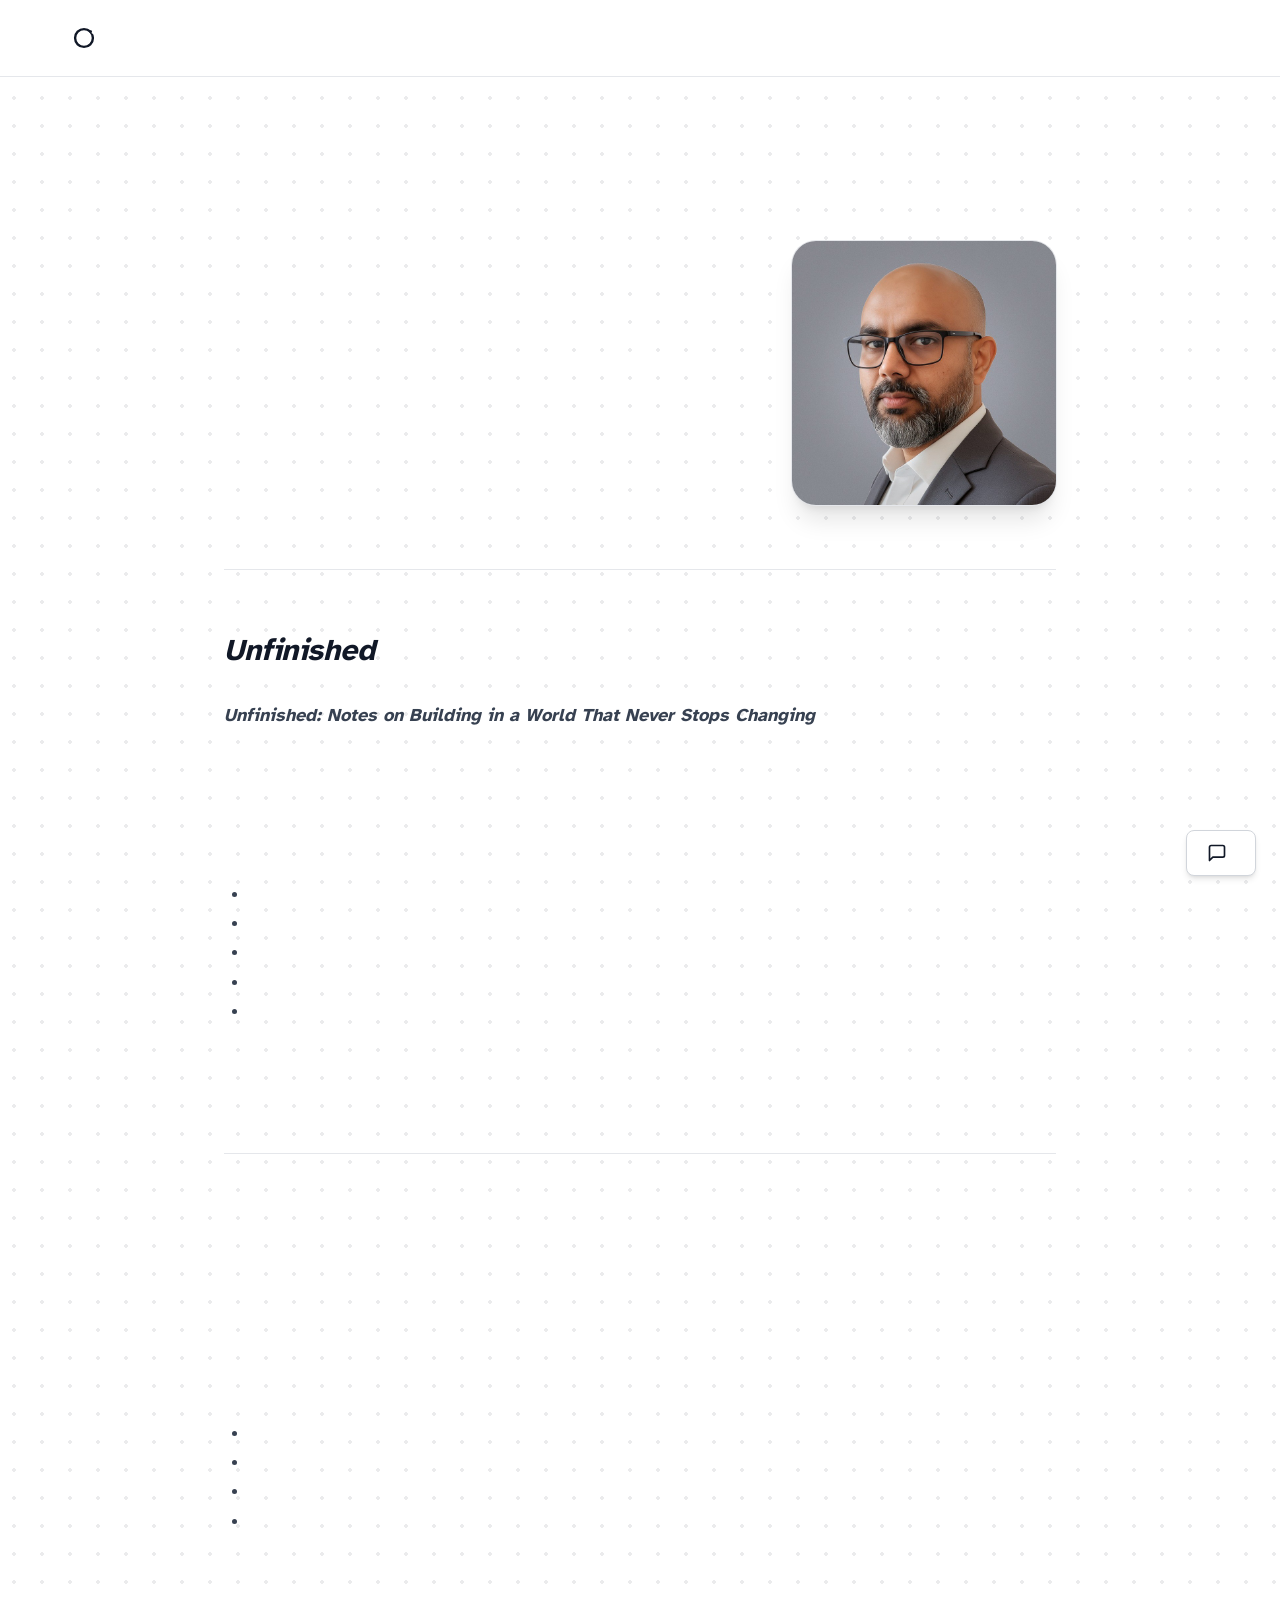
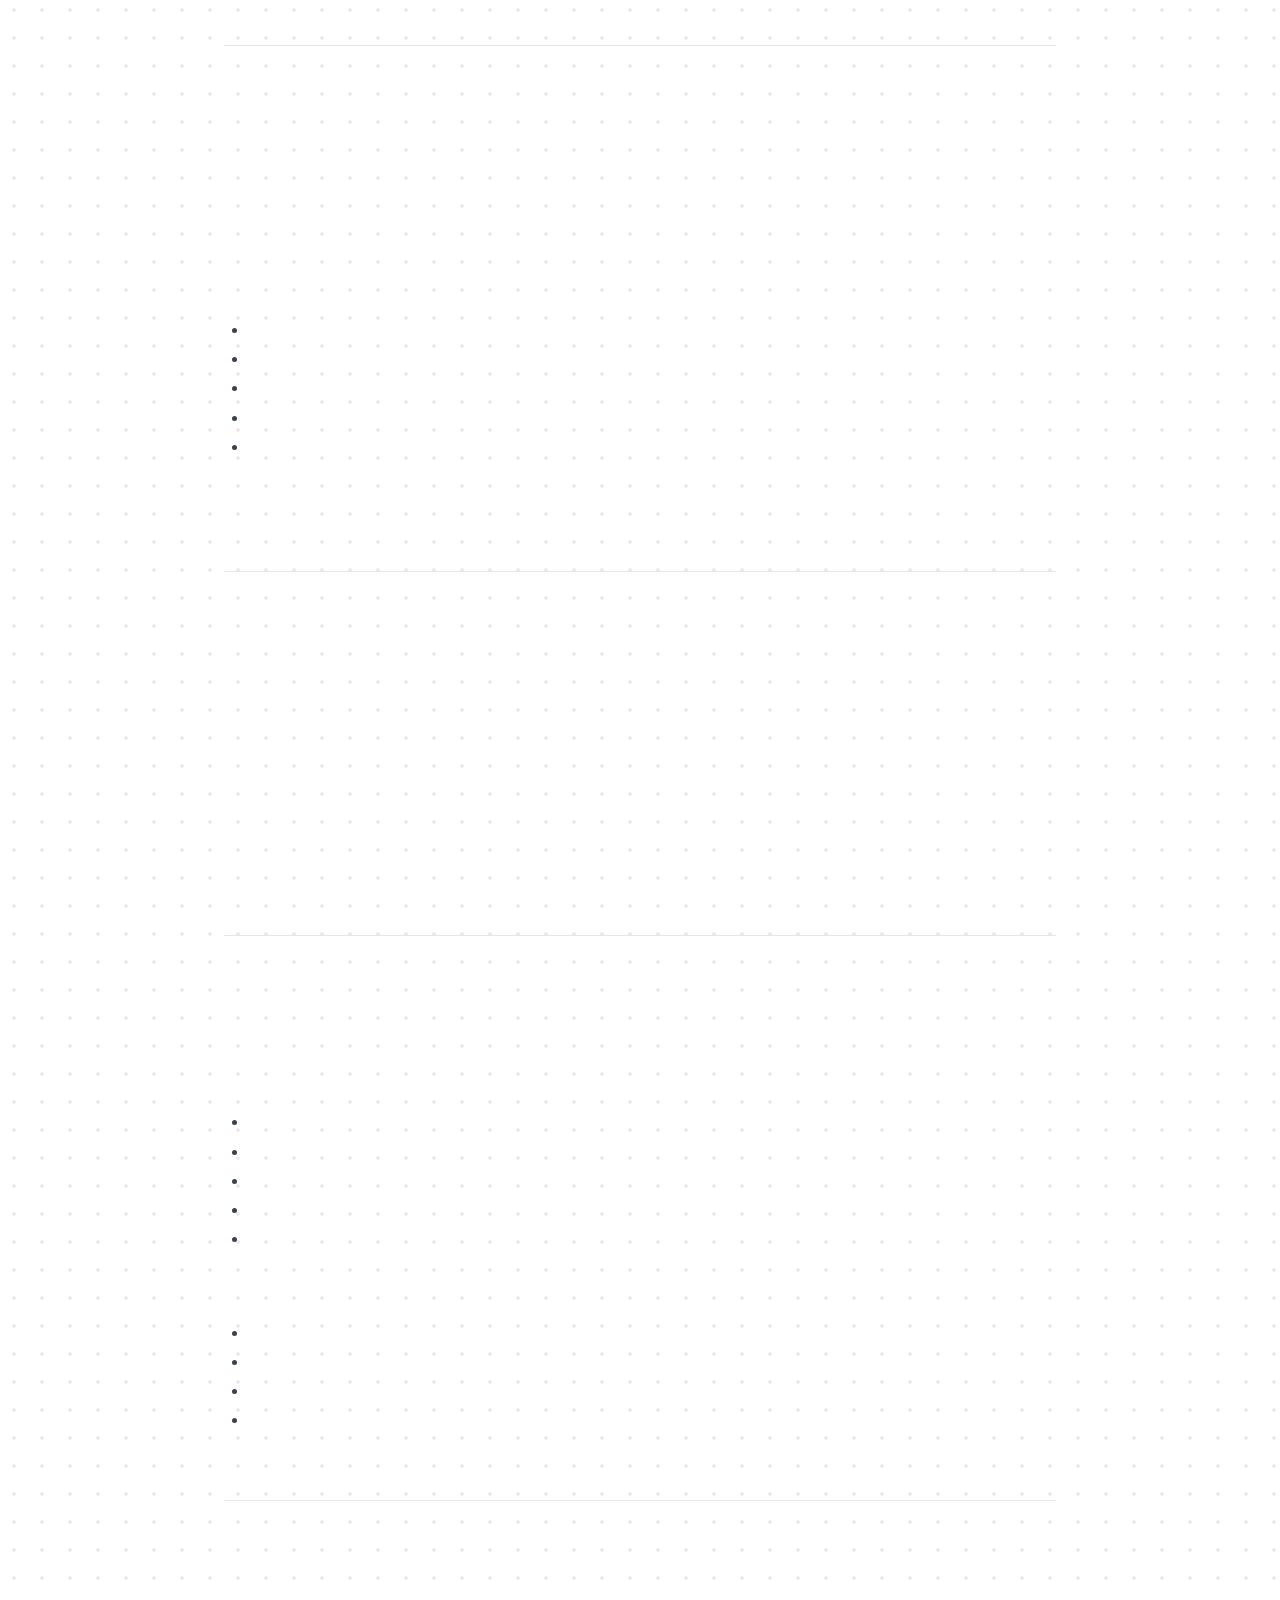
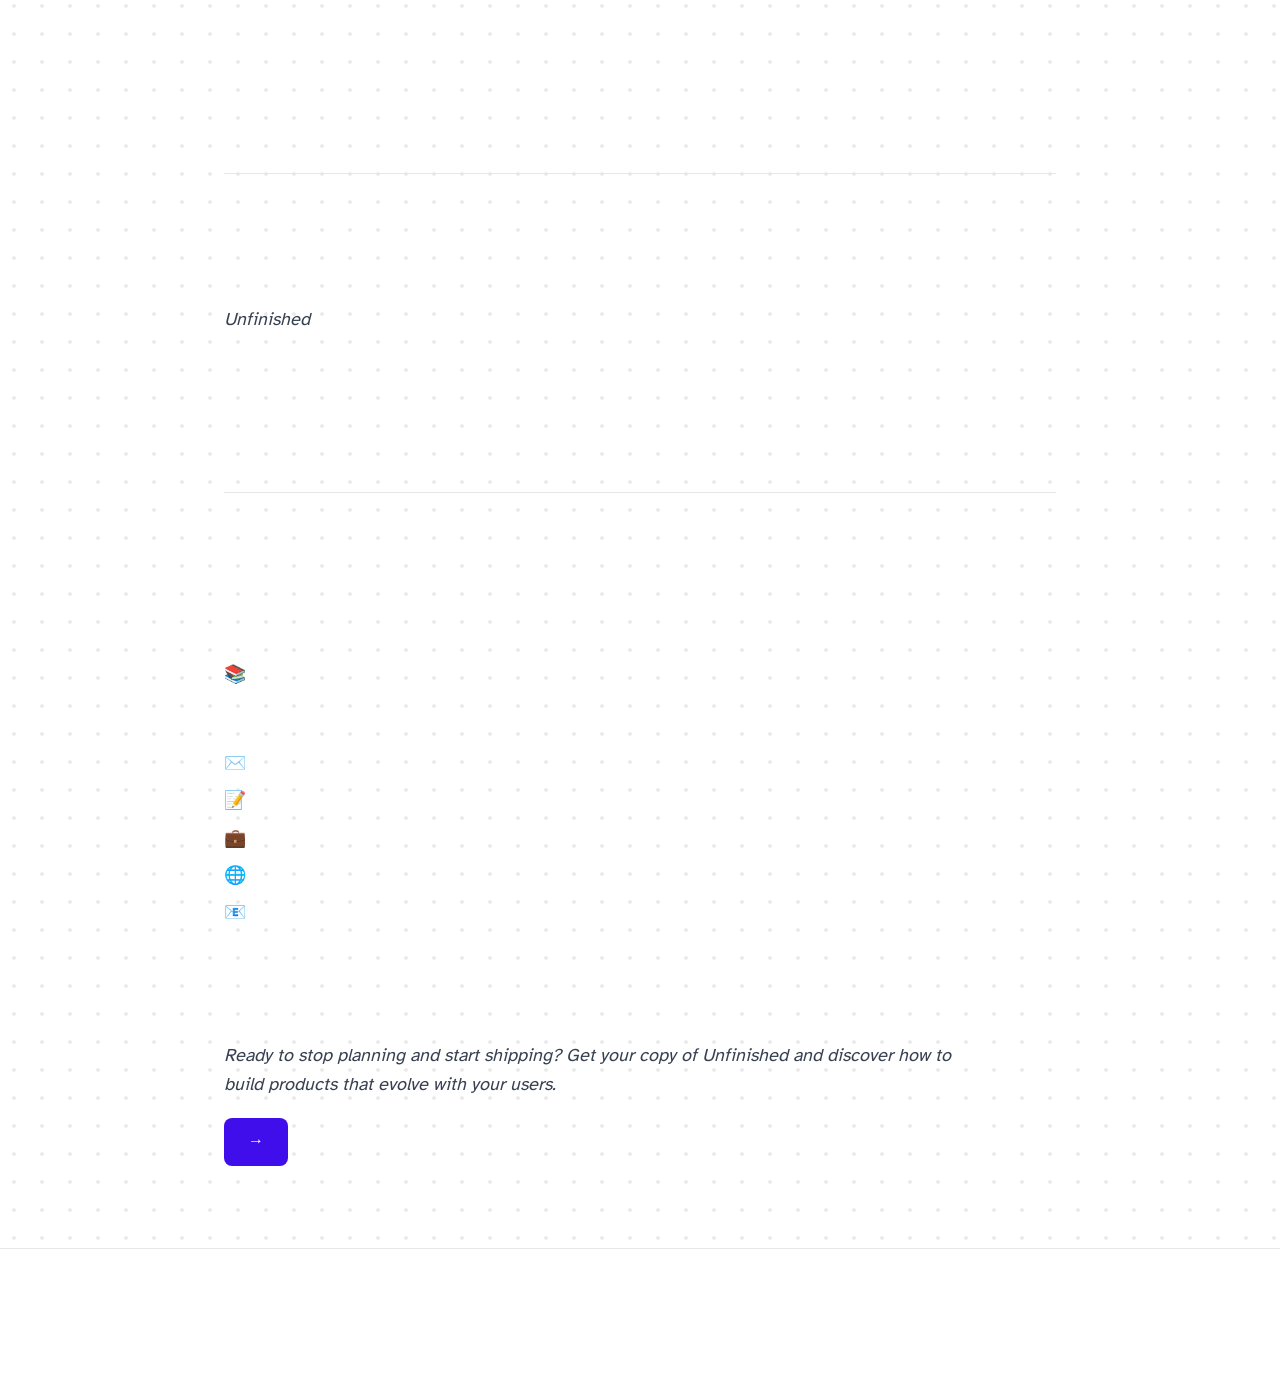
==== about/index.html @ 0d1c3703 "Upload static website" ====
<!DOCTYPE html><html lang="en"> <head><!-- Global Metadata --><meta charset="utf-8"><meta name="viewport" content="width=device-width,initial-scale=1"><link rel="icon" type="image/svg+xml" href="../favicon.svg"><link rel="icon" type="image/png" sizes="32x32" href="../favicon-32.png"><link rel="icon" type="image/png" sizes="192x192" href="../favicon-192.png"><link rel="apple-touch-icon" sizes="180x180" href="../apple-touch-icon.png"><link rel="sitemap" href="../sitemap-index.xml"><link rel="alternate" type="application/rss+xml" title="Stay Unfinished" href="../rss.xml"><!-- Font preloads --><link rel="preload" href="../fonts/atkinson-regular.woff" as="font" type="font/woff" crossorigin><link rel="preload" href="../fonts/atkinson-bold.woff" as="font" type="font/woff" crossorigin><!-- Canonical URL --><link rel="canonical" href="https://www.stayunfinished.com/about/"><meta name="robots" content="index,follow"><!-- Primary Meta Tags --><title>About Stay Unfinished — The Loop Behind Continuous Improvement</title><meta name="title" content="About Stay Unfinished — The Loop Behind Continuous Improvement"><meta name="description" content="Plan, Try, Learn, Adjust, Repeat. Haider Ali's universal framework for progress across careers, teams, and personal goals."><!-- Additional SEO --><meta name="author" content="Haider Ali"><meta name="keywords" content="incremental change, continuous improvement, feedback loops, product strategy, team development, leadership frameworks, stay unfinished"><meta name="theme-color" content="#3B82F6"><meta property="og:site_name" content="Stay Unfinished"><meta property="og:locale" content="en_US"><!-- Open Graph / Facebook --><meta property="og:type" content="website"><meta property="og:url" content="https://www.stayunfinished.com/about/"><meta property="og:title" content="About Stay Unfinished — The Loop Behind Continuous Improvement"><meta property="og:description" content="Plan, Try, Learn, Adjust, Repeat. Haider Ali's universal framework for progress across careers, teams, and personal goals."><meta property="og:image" content="../assets/Haider-Ali-Portrait.Cbs8YNfP.jpeg"><!-- Twitter --><meta property="twitter:card" content="summary_large_image"><meta property="twitter:url" content="https://www.stayunfinished.com/about/"><meta property="twitter:title" content="About Stay Unfinished — The Loop Behind Continuous Improvement"><meta property="twitter:description" content="Plan, Try, Learn, Adjust, Repeat. Haider Ali's universal framework for progress across careers, teams, and personal goals."><meta property="twitter:image" content="../assets/Haider-Ali-Portrait.Cbs8YNfP.jpeg"><meta property="twitter:creator" content="@haiderali"><meta property="twitter:site" content="@stayunfinished"><!-- Structured Data --><script type="application/ld+json">{JSON.stringify(schemaData)}</script><!-- Google tag (gtag.js) --><script async src="https://www.googletagmanager.com/gtag/js?id=G-JXQ5S5TPL7"></script><script type="module">window.dataLayer=window.dataLayer||[];function a(){dataLayer.push(arguments)}a("js",new Date);a("config","G-JXQ5S5TPL7");</script><script type="text/javascript">
      {(function(){
        const c=window; const l=document; const a="clarity"; const r="script"; const i="tuzlnmq3qr";
        c[a]=c[a]||function(){(c[a].q=c[a].q||[]).push(arguments)};
        const t=l.createElement(r); t.async=1; t.src="https://www.clarity.ms/tag/"+i;
        const y=l.getElementsByTagName(r)[0]; y.parentNode.insertBefore(t,y);
      })()}
    </script><link rel="stylesheet" href="../styles/site.css"></head> <body class="bg-white text-gray-900"> <header class="site-header border-b border-gray-200 bg-white"> <nav class="mx-auto max-w-[1200px] px-6 sm:px-8"> <div class="flex items-center justify-between py-6"> <a href="../index.html" class="flex items-center gap-2 text-lg font-bold uppercase tracking-wide text-gray-900"> <svg class="h-6 w-6" viewBox="0 0 140 140" aria-hidden="true" focusable="false"> <defs> <mask id="header-notched"> <rect x="0" y="0" width="140" height="140" fill="#fff"></rect> <path d="M110 38 L140 0 L140 60 Z" fill="#000"></path> </mask> </defs> <circle cx="70" cy="70" r="52" fill="none" stroke="currentColor" stroke-width="14" mask="url(#header-notched)"></circle> <rect x="102" y="26" width="14" height="14" rx="2" ry="2" fill="currentColor"></rect> </svg> Stay Unfinished </a> <details class="relative sm:hidden"> <summary class="flex cursor-pointer items-center gap-2 px-4 py-2 text-sm font-medium text-gray-600">
Menu
<svg class="h-4 w-4 text-gray-500" viewBox="0 0 20 20" fill="currentColor" aria-hidden="true"> <path fill-rule="evenodd" d="M5.23 7.21a.75.75 0 0 1 1.06.02L10 11.17l3.71-3.94a.75.75 0 1 1 1.08 1.04l-4.25 4.5a.75.75 0 0 1-1.08 0l-4.25-4.5a.75.75 0 0 1 .02-1.06Z" clip-rule="evenodd"></path> </svg> </summary> <div class="absolute right-0 mt-2 w-48 bg-white p-4 border border-gray-200"> <div class="flex flex-col gap-3"> <a href="../index.html" class="block text-base text-gray-700 hover:text-gray-900 transition w-full text-left"> Home </a> <a href="../blog/index.html" class="block text-base text-gray-700 hover:text-gray-900 transition w-full text-left"> Writing </a> <a href="../about/index.html" class="block text-base text-gray-700 hover:text-gray-900 transition w-full text-left font-semibold text-gray-900 underline underline-offset-4 decoration-2 decoration-[#400eeb]"> About </a> <a href="../contact/index.html" class="block text-base text-gray-700 hover:text-gray-900 transition w-full text-left"> Contact </a> </div> </div> </details> <div class="hidden items-center gap-8 sm:flex"> <a href="../blog/index.html" class="block text-base text-gray-700 hover:text-gray-900 transition"> Writing </a> <a href="../about/index.html" class="block text-base text-gray-700 hover:text-gray-900 transition font-semibold text-gray-900 underline underline-offset-4 decoration-2 decoration-[#400eeb]"> About </a> <a href="../contact/index.html" class="block text-base text-gray-700 hover:text-gray-900 transition"> Contact </a> </div> </div> </nav> </header> <main> <section class="mx-auto w-full max-w-4xl px-6 sm:px-8">   <section class="py-16 border-b border-gray-200"> <h1 class="text-5xl font-bold text-gray-900 leading-tight">About Stay Unfinished</h1> <div class="mt-10 grid gap-10 md:grid-cols-[minmax(0,2fr)_minmax(0,1fr)] md:items-start"> <div class="space-y-6 text-lg text-gray-700 leading-relaxed"> <h2 class="text-2xl font-semibold text-gray-900">From Bookshop to Building Products</h2> <p><strong>I'm Haider Ali. At 14, I was running a local bookshop—learning that business is about iteration, not perfection.</strong></p> <p>That early lesson shaped everything: over 20 years building digital products, leading teams, and discovering that in a world that never stops changing, nothing we build can stay the same.</p> <p>Today, I help founders and product teams build what users actually need—not what we assume they want. Ship fast. Learn from real users. Iterate toward success.</p> </div> <figure class="mx-auto w-56 sm:w-64 md:w-full md:max-w-xs"> <img src="../assets/Haider-Ali-Portrait.Cbs8YNfP.jpeg" alt="Portrait of Haider Ali" class="w-full rounded-3xl shadow-xl ring-1 ring-gray-200" loading="lazy"> </figure> </div> </section>  <section class="space-y-8 py-16 border-b border-gray-200"> <h2 class="text-3xl font-bold text-gray-900">About the Book: <em>Unfinished</em></h2> <div class="space-y-4 text-lg text-gray-700 leading-relaxed max-w-3xl"> <p><strong><em>Unfinished: Notes on Building in a World That Never Stops Changing</em></strong> is my field notebook for founders, product builders, and leaders who create in motion.</p> <p>This isn't another framework to memorize or methodology to implement. It's a philosophy for launching with momentum instead of waiting for perfection.</p> <p>The book itself practices what it preaches: I launched it "unfinished" on purpose, repositioned it based on reader feedback, and continue iterating it. Two weeks after launch, I discovered I'd positioned it wrong—too focused on design, not enough on business value. So I pivoted. Changed the subtitle. Broadened the audience. That pivot IS the philosophy in action.</p> <div> <h3 class="text-xl font-semibold text-gray-900">What You'll Discover</h3> <ul class="mt-3 list-disc pl-6"> <li>Why shipping "unfinished" isn't failure—it's how you learn and grow</li> <li>How to launch with momentum, not wait for perfection</li> <li>Building products that evolve with what users actually need</li> <li>Systems for sustainable creativity without burnout</li> <li>Turning failure into raw material for success</li> </ul> <p class="mt-4">Each chapter includes practical "Ship-It Checklists" and real examples from two decades of building products. No theory without practice. No advice without experience.</p> </div> </div> </section> <section class="space-y-8 py-16 border-b border-gray-200"> <h2 class="text-3xl font-bold text-gray-900">The Unfinished Philosophy</h2> <div class="space-y-4 text-lg text-gray-700 leading-relaxed max-w-3xl"> <p><strong>"In a world that never stops changing, nothing you build can stay the same."</strong></p> <p>The unfinished philosophy isn't about being incomplete. It's about recognizing that "done" is a myth we tell ourselves to feel safe, while real work evolves through use.</p> <div> <h3 class="text-xl font-semibold text-gray-900">Core Principles</h3> <ul class="mt-3 list-disc pl-6"> <li><strong>Momentum over perfection</strong> – Ship fast to learn fast</li> <li><strong>User feedback over assumptions</strong> – Let real users guide your decisions</li> <li><strong>Iteration over planning</strong> – Build, learn, improve, repeat</li> <li><strong>Progress over polish</strong> – Done and improving beats perfect and delayed</li> </ul> </div> <p>After 20 years, I've noticed a pattern: every project I shipped—even the ones I released reluctantly—improved dramatically once they met real people. The products that failed? The ones we perfected in isolation.</p> </div> </section> <section class="space-y-8 py-16 border-b border-gray-200"> <h2 class="text-3xl font-bold text-gray-900">Why This Matters Now</h2> <div class="space-y-4 text-lg text-gray-700 leading-relaxed max-w-3xl"> <p>The world moves fast, and those who hesitate get left behind. But speed without direction is just chaos.</p> <p>I've seen too many founders stuck in endless planning, burning runway on features nobody wants. Too many product teams building for imaginary users. Too many businesses waiting for "ready" while competitors ship and learn.</p> <p>This philosophy helps you:</p> <ul class="list-disc pl-6"> <li><strong>Launch products faster</strong> with confidence, not recklessness</li> <li><strong>Build what users actually need</strong>, saving time and money</li> <li><strong>Make better decisions</strong> with less information</li> <li><strong>Find clarity</strong> in uncertain markets</li> <li><strong>Create profitable businesses</strong> through rapid learning</li> </ul> <p>Whether you're launching your first product or your fiftieth, the principles remain the same: progress teaches what planning never could.</p> </div> </section> <section class="space-y-8 py-16 border-b border-gray-200"> <h2 class="text-3xl font-bold text-gray-900">Living the Philosophy</h2> <div class="space-y-4 text-lg text-gray-700 leading-relaxed max-w-3xl"> <p>Everything here—the book, this website, my approach to work—embodies the same principle: launch, learn, iterate.</p> <p>The book started as notes scattered across years of building products. Instead of waiting until they felt "complete," I shipped them. Readers told me what resonated. I adjusted. The book got better because it met real people, not because I perfected it in isolation.</p> <p>This website followed the same path. Launched simple, evolved based on use. Every project teaches the same lesson: momentum creates clarity that planning never could.</p> <p>That's the paradox of "unfinished"—by accepting that nothing is ever truly done, we free ourselves to make real progress. To build things that matter. To serve users instead of our assumptions.</p> </div> </section> <section class="space-y-8 py-16 border-b border-gray-200"> <h2 class="text-3xl font-bold text-gray-900">Who This Is For</h2> <div class="space-y-6 text-lg text-gray-700 leading-relaxed max-w-3xl"> <div> <h3 class="text-xl font-semibold text-gray-900">You're in the right place if you're:</h3> <ul class="mt-3 list-disc pl-6"> <li>A <strong>founder</strong> stuck in endless planning, wondering when to ship</li> <li>A <strong>product manager</strong> trying to balance speed with quality</li> <li>An <strong>entrepreneur</strong> building in uncertainty</li> <li>A <strong>team leader</strong> fighting perfectionism (yours or your team's)</li> <li>Anyone who knows there's a better way than waiting for "ready"</li> </ul> </div> <div> <h3 class="text-xl font-semibold text-gray-900">This isn't for you if you want:</h3> <ul class="mt-3 list-disc pl-6"> <li>Step-by-step frameworks or rigid methodologies</li> <li>Design execution tutorials (Figma, layouts, visual design)</li> <li>Academic theory without practical application</li> <li>Permission to ship broken products (unfinished ≠ broken)</li> </ul> </div> </div> </section>  <section class="space-y-8 py-16 border-b border-gray-200"> <h2 class="text-3xl font-bold text-gray-900">From Traditional Tools to AI-Powered Creation</h2> <div class="space-y-4 text-lg text-gray-700 leading-relaxed max-w-3xl"> <p>
The creation of <strong>StayUnfinished</strong> itself embodies this philosophy. Built with Astro and developed with the assistance of AI tools, the site represents a belief that technology should be an accelerant for human creativity—not a replacement for it. I don't write code professionally, yet I shipped a fully functional website in days rather than months. That's not about the technology being magic; it's about approaching tools with curiosity rather than fear.
</p> <p>
At SAIL, I work on systems that blend human insight with machine capability. The lesson is always the same: AI excels at pattern recognition, speed, and scale—but it can't replicate empathy, contextual judgment, or the ability to ask "should we even build this?"
</p> </div> </section>  <section class="space-y-8 py-16 border-b border-gray-200"> <h2 class="text-3xl font-bold text-gray-900">Why "Unfinished" Matters</h2> <div class="space-y-4 text-lg text-gray-700 leading-relaxed max-w-3xl"> <p>
The world moves fast, and I've learned that those who hesitate get left behind. But speed without direction is just chaos. <em>Unfinished</em> is about embracing continuous evolution while maintaining intellectual rigor—staying curious about new tools while questioning old assumptions, moving quickly while thinking deeply, building iteratively while designing thoughtfully.
</p> <p>
Whether you're here for insights on UX research, thoughts on AI's role in design, or reflections on what it means to build products worth trusting, know this: I'm still learning, still questioning, still unfinished.
</p> <p>
And that's exactly where the best work happens.
</p> </div> </section>  <section class="space-y-8 py-16"> <h2 class="text-3xl font-bold text-gray-900">Connect & Continue</h2> <div class="space-y-6 text-lg text-gray-700 leading-relaxed max-w-3xl"> <div> <h3 class="text-xl font-semibold text-gray-900">Get the Book</h3> <p>📚 Available on <a href="https://amzn.in/d/fWqtwbF" target="_blank" rel="noopener noreferrer" class="underline">Amazon Kindle</a> and <a href="https://leanpub.com/unfinished-design" target="_blank" rel="noopener noreferrer" class="underline">Leanpub</a>.</p> </div> <div> <h3 class="text-xl font-semibold text-gray-900">Stay Connected</h3> <ul class="space-y-2 list-none p-0 m-0"> <li>✉️ <strong>Newsletter:</strong> <a href="https://userfirstinsights.substack.com/" target="_blank" rel="noopener noreferrer" class="underline">User First Insights</a> — Weekly insights on product strategy and user research</li> <li>📝 <strong>Writing:</strong> <a href="https://medium.com/@haiderxayan" target="_blank" rel="noopener noreferrer" class="underline">Medium</a> — Deep dives into products and broken systems</li> <li>💼 <strong>LinkedIn:</strong> <a href="https://www.linkedin.com/in/haideralixayan/" target="_blank" rel="noopener noreferrer" class="underline">Connect with me</a> for quick thoughts and discussions</li> <li>🌐 <strong>Portfolio:</strong> <a href="http://haiderali.co/" target="_blank" rel="noopener noreferrer" class="underline">haiderali.co</a></li> <li>📧 <strong>Contact:</strong> <a href="../contact/index.html" class="underline">Contact me</a></li> </ul> </div> <div> <h3 class="text-xl font-semibold text-gray-900">Join the Movement</h3> <p>Use <strong>#StayUnfinished</strong> to share your own journey of shipping, learning, and iterating. Because we're all unfinished—and that's exactly where the best work happens.</p> <p class="mt-6"><em>Ready to stop planning and start shipping? Get your copy of Unfinished and discover how to build products that evolve with your users.</em></p> <p><a href="../index.html" class="inline-flex items-center justify-center rounded-lg bg-[#400eeb] px-6 py-3 text-base font-medium text-white transition hover:bg-[#3009c7]">Get the Book →</a></p> </div> </div> </section>  </section> </main> <footer class="bg-white border-t border-gray-200 py-12 text-center text-sm text-gray-500"> <div class="mx-auto max-w-4xl px-6 sm:px-8"> <p>&copy; 2025 Stay Unfinished. All rights reserved.</p> </div> </footer> <button id="feedback-open" class="fixed bottom-6 right-6 z-50 inline-flex items-center gap-2 px-5 py-3 border border-gray-300 rounded-lg bg-white text-gray-900 shadow-md hover:border-gray-400 transition-colors focus:outline-none" aria-label="Share feedback"> <svg xmlns="http://www.w3.org/2000/svg" class="h-5 w-5" viewBox="0 0 24 24" fill="none" stroke="currentColor" stroke-width="2" stroke-linecap="round" stroke-linejoin="round" aria-hidden="true"> <path d="M21 15a2 2 0 0 1-2 2H7l-4 4V5a2 2 0 0 1 2-2h14a2 2 0 0 1 2 2z"></path> </svg> <span class="text-sm font-medium">Feedback</span> </button> <dialog id="feedback-dialog" class="rounded-2xl p-0 shadow-2xl backdrop:bg-black/30"> <form method="dialog" class="absolute right-4 top-4"> <button type="submit" data-close-feedback aria-label="Close" class="rounded-full p-2 text-gray-500 hover:bg-gray-100"> <svg xmlns="http://www.w3.org/2000/svg" class="h-5 w-5" viewBox="0 0 24 24" fill="none" stroke="currentColor" stroke-width="2" stroke-linecap="round" stroke-linejoin="round"><path d="M18 6 6 18M6 6l12 12"></path></svg> </button> </form> <div class="w-[90vw] max-w-md rounded-2xl bg-white p-6 text-left"> <h2 class="text-xl font-semibold text-gray-900">Share your feedback</h2> <p class="mt-1 text-sm text-gray-600">We read every message. Optional email helps us reply.</p> <form action="https://formspree.io/f/mjkalyng" method="POST" class="mt-4 space-y-4" aria-label="Feedback form"> <input type="hidden" name="_subject" value="Stay Unfinished — Site feedback"> <input type="hidden" name="page" value="/about/"> <div class="space-y-2"> <label for="fb-message" class="text-sm font-medium text-gray-700">Your message<span class="text-[#400eeb]">*</span></label> <textarea id="fb-message" name="message" required rows="5" class="w-full border border-gray-300 bg-transparent px-3 py-2 text-gray-900 focus:border-[#400eeb] focus:outline-none" placeholder="What’s working? What’s confusing? What should change?"></textarea> </div> <div class="space-y-2"> <label for="fb-email" class="text-sm font-medium text-gray-700">Email (optional)</label> <input id="fb-email" name="email" type="email" inputmode="email" class="w-full border border-gray-300 bg-transparent px-3 py-2 text-gray-900 focus:border-[#400eeb] focus:outline-none" placeholder="you@company.com"> </div> <div class="flex items-center justify-between pt-2"> <p class="text-xs text-gray-500">Sends via Formspree. No spam.</p> <button type="submit" class="inline-flex items-center justify-center rounded-lg bg-[#400eeb] px-4 py-2 text-sm font-medium text-white transition hover:bg-[#3009c7]">Send</button> </div> </form> </div> </dialog> <script type="module">const c=document.getElementById("feedback-open"),e=document.getElementById("feedback-dialog");c&&e&&(c.addEventListener("click",()=>e.showModal()),e.addEventListener("click",t=>{t.target===e&&e.close()}),e.querySelectorAll("[data-close-feedback]").forEach(t=>{t.addEventListener("click",()=>e.close())}));</script> </body></html>
---- styles/site.css ----
*,:before,:after{box-sizing:border-box;border-width:0;border-style:solid;border-color:#e5e7eb}:before,:after{--tw-content: ""}html,:host{line-height:1.5;-webkit-text-size-adjust:100%;-moz-tab-size:4;-o-tab-size:4;tab-size:4;font-family:Inter,sans-serif;font-feature-settings:normal;font-variation-settings:normal;-webkit-tap-highlight-color:transparent}body{margin:0;line-height:inherit}hr{height:0;color:inherit;border-top-width:1px}abbr:where([title]){-webkit-text-decoration:underline dotted;text-decoration:underline dotted}h1,h2,h3,h4,h5,h6{font-size:inherit;font-weight:inherit}a{color:inherit;text-decoration:inherit}b,strong{font-weight:bolder}code,kbd,samp,pre{font-family:ui-monospace,SFMono-Regular,Menlo,Monaco,Consolas,Liberation Mono,Courier New,monospace;font-feature-settings:normal;font-variation-settings:normal;font-size:1em}small{font-size:80%}sub,sup{font-size:75%;line-height:0;position:relative;vertical-align:baseline}sub{bottom:-.25em}sup{top:-.5em}table{text-indent:0;border-color:inherit;border-collapse:collapse}button,input,optgroup,select,textarea{font-family:inherit;font-feature-settings:inherit;font-variation-settings:inherit;font-size:100%;font-weight:inherit;line-height:inherit;color:inherit;margin:0;padding:0}button,select{text-transform:none}button,[type=button],[type=reset],[type=submit]{-webkit-appearance:button;background-color:transparent;background-image:none}:-moz-focusring{outline:auto}:-moz-ui-invalid{box-shadow:none}progress{vertical-align:baseline}::-webkit-inner-spin-button,::-webkit-outer-spin-button{height:auto}[type=search]{-webkit-appearance:textfield;outline-offset:-2px}::-webkit-search-decoration{-webkit-appearance:none}::-webkit-file-upload-button{-webkit-appearance:button;font:inherit}summary{display:list-item}blockquote,dl,dd,h1,h2,h3,h4,h5,h6,hr,figure,p,pre{margin:0}fieldset{margin:0;padding:0}legend{padding:0}ol,ul,menu{list-style:none;margin:0;padding:0}dialog{padding:0}textarea{resize:vertical}input::-moz-placeholder,textarea::-moz-placeholder{opacity:1;color:#9ca3af}input::placeholder,textarea::placeholder{opacity:1;color:#9ca3af}button,[role=button]{cursor:pointer}:disabled{cursor:default}img,svg,video,canvas,audio,iframe,embed,object{display:block;vertical-align:middle}img,video{max-width:100%;height:auto}[hidden]{display:none}:root{--accent: #400eeb;--accent-dark: #400eeb;--black: 15, 18, 25;--gray: 96, 115, 159;--gray-light: 229, 233, 240;--gray-dark: 34, 41, 57;--gray-gradient: rgba(var(--gray-light), 50%), #fff;--box-shadow: 0 2px 6px rgba(var(--gray), 25%), 0 8px 24px rgba(var(--gray), 33%), 0 16px 32px rgba(var(--gray), 33%);--paper-bg: #ffffff;--paper-dot: rgba(2, 6, 23, .08);--paper-dot-size: 2px;--paper-grid: 28px}body{font-family:Atkinson,sans-serif;margin:0;padding:0;text-align:left;background-color:var(--paper-bg);background-image:radial-gradient(circle at center,var(--paper-dot) var(--paper-dot-size),transparent var(--paper-dot-size));background-size:var(--paper-grid) var(--paper-grid);background-position:0 0;background-repeat:repeat;word-wrap:break-word;overflow-wrap:break-word;color:#1a1a1a;font-size:18px;line-height:1.6}@media(max-width:640px){:root{--paper-grid: 26px}}main{width:100%;max-width:100%;margin:0;padding:0}h1,h2,h3,h4,h5,h6{margin:0 0 .5rem;color:rgb(var(--black));line-height:1.2}h1{font-size:3.052em}h2{font-size:2.441em}h3{font-size:1.953em}h4{font-size:1.563em}h5{font-size:1.25em}strong,b{font-weight:700}a{color:var(--accent);text-decoration:none}a:hover{color:var(--accent-dark);text-decoration:underline}p{margin-bottom:1em}textarea{width:100%;font-size:16px}input{font-size:16px}table{width:100%}img{max-width:100%;height:auto;border-radius:8px}code{padding:2px 5px;background-color:rgb(var(--gray-light));border-radius:2px}pre{padding:1.5em;border-radius:8px;background-color:#f5f5f5;overflow-x:auto}pre>code{all:unset;background:none}blockquote{border-left:4px solid var(--accent);padding:0 0 0 20px;margin:1em 0;font-size:1.333em;color:#666}hr{border:none;border-top:1px solid rgb(var(--gray-light));margin:2em 0}@media(max-width:720px){body{font-size:18px}}.sr-only{border:0;padding:0;margin:0;position:absolute!important;height:1px;width:1px;overflow:hidden;clip:rect(1px 1px 1px 1px);clip:rect(1px,1px,1px,1px);clip-path:inset(50%);white-space:nowrap}*,:before,:after{--tw-border-spacing-x: 0;--tw-border-spacing-y: 0;--tw-translate-x: 0;--tw-translate-y: 0;--tw-rotate: 0;--tw-skew-x: 0;--tw-skew-y: 0;--tw-scale-x: 1;--tw-scale-y: 1;--tw-pan-x: ;--tw-pan-y: ;--tw-pinch-zoom: ;--tw-scroll-snap-strictness: proximity;--tw-gradient-from-position: ;--tw-gradient-via-position: ;--tw-gradient-to-position: ;--tw-ordinal: ;--tw-slashed-zero: ;--tw-numeric-figure: ;--tw-numeric-spacing: ;--tw-numeric-fraction: ;--tw-ring-inset: ;--tw-ring-offset-width: 0px;--tw-ring-offset-color: #fff;--tw-ring-color: rgb(59 130 246 / .5);--tw-ring-offset-shadow: 0 0 #0000;--tw-ring-shadow: 0 0 #0000;--tw-shadow: 0 0 #0000;--tw-shadow-colored: 0 0 #0000;--tw-blur: ;--tw-brightness: ;--tw-contrast: ;--tw-grayscale: ;--tw-hue-rotate: ;--tw-invert: ;--tw-saturate: ;--tw-sepia: ;--tw-drop-shadow: ;--tw-backdrop-blur: ;--tw-backdrop-brightness: ;--tw-backdrop-contrast: ;--tw-backdrop-grayscale: ;--tw-backdrop-hue-rotate: ;--tw-backdrop-invert: ;--tw-backdrop-opacity: ;--tw-backdrop-saturate: ;--tw-backdrop-sepia: }::backdrop{--tw-border-spacing-x: 0;--tw-border-spacing-y: 0;--tw-translate-x: 0;--tw-translate-y: 0;--tw-rotate: 0;--tw-skew-x: 0;--tw-skew-y: 0;--tw-scale-x: 1;--tw-scale-y: 1;--tw-pan-x: ;--tw-pan-y: ;--tw-pinch-zoom: ;--tw-scroll-snap-strictness: proximity;--tw-gradient-from-position: ;--tw-gradient-via-position: ;--tw-gradient-to-position: ;--tw-ordinal: ;--tw-slashed-zero: ;--tw-numeric-figure: ;--tw-numeric-spacing: ;--tw-numeric-fraction: ;--tw-ring-inset: ;--tw-ring-offset-width: 0px;--tw-ring-offset-color: #fff;--tw-ring-color: rgb(59 130 246 / .5);--tw-ring-offset-shadow: 0 0 #0000;--tw-ring-shadow: 0 0 #0000;--tw-shadow: 0 0 #0000;--tw-shadow-colored: 0 0 #0000;--tw-blur: ;--tw-brightness: ;--tw-contrast: ;--tw-grayscale: ;--tw-hue-rotate: ;--tw-invert: ;--tw-saturate: ;--tw-sepia: ;--tw-drop-shadow: ;--tw-backdrop-blur: ;--tw-backdrop-brightness: ;--tw-backdrop-contrast: ;--tw-backdrop-grayscale: ;--tw-backdrop-hue-rotate: ;--tw-backdrop-invert: ;--tw-backdrop-opacity: ;--tw-backdrop-saturate: ;--tw-backdrop-sepia: }.site-header details[open] summary svg{transform:rotate(180deg)}.site-header details summary{list-style:none}.site-header details summary::-webkit-details-marker{display:none}.sr-only{position:absolute;width:1px;height:1px;padding:0;margin:-1px;overflow:hidden;clip:rect(0,0,0,0);white-space:nowrap;border-width:0}.visible{visibility:visible}.invisible{visibility:hidden}.collapse{visibility:collapse}.static{position:static}.fixed{position:fixed}.absolute{position:absolute}.relative{position:relative}.bottom-6{bottom:1.5rem}.right-0{right:0}.right-4{right:1rem}.right-6{right:1.5rem}.top-4{top:1rem}.z-50{z-index:50}.order-first{order:-9999}.m-0{margin:0}.mx-auto{margin-left:auto;margin-right:auto}.mb-12{margin-bottom:3rem}.mb-4{margin-bottom:1rem}.mt-1{margin-top:.25rem}.mt-10{margin-top:2.5rem}.mt-2{margin-top:.5rem}.mt-3{margin-top:.75rem}.mt-4{margin-top:1rem}.mt-6{margin-top:1.5rem}.mt-8{margin-top:2rem}.block{display:block}.flex{display:flex}.inline-flex{display:inline-flex}.grid{display:grid}.hidden{display:none}.h-4{height:1rem}.h-5{height:1.25rem}.h-6{height:1.5rem}.min-h-\[65vh\]{min-height:65vh}.min-h-\[min\(90vh\,900px\)\]{min-height:min(90vh,900px)}.w-3\/4{width:75%}.w-4{width:1rem}.w-48{width:12rem}.w-5{width:1.25rem}.w-56{width:14rem}.w-6{width:1.5rem}.w-\[90vw\]{width:90vw}.w-full{width:100%}.max-w-2xl{max-width:42rem}.max-w-3xl{max-width:48rem}.max-w-4xl{max-width:56rem}.max-w-\[1200px\]{max-width:1200px}.max-w-md{max-width:28rem}.max-w-xs{max-width:20rem}.flex-1{flex:1 1 0%}.grow{flex-grow:1}.transform{transform:translate(var(--tw-translate-x),var(--tw-translate-y)) rotate(var(--tw-rotate)) skew(var(--tw-skew-x)) skewY(var(--tw-skew-y)) scaleX(var(--tw-scale-x)) scaleY(var(--tw-scale-y))}.cursor-pointer{cursor:pointer}.list-disc{list-style-type:disc}.list-none{list-style-type:none}.grid-cols-1{grid-template-columns:repeat(1,minmax(0,1fr))}.flex-col{flex-direction:column}.flex-wrap{flex-wrap:wrap}.items-center{align-items:center}.justify-center{justify-content:center}.justify-between{justify-content:space-between}.gap-10{gap:2.5rem}.gap-2{gap:.5rem}.gap-3{gap:.75rem}.gap-4{gap:1rem}.gap-6{gap:1.5rem}.gap-8{gap:2rem}.space-y-12>:not([hidden])~:not([hidden]){--tw-space-y-reverse: 0;margin-top:calc(3rem * calc(1 - var(--tw-space-y-reverse)));margin-bottom:calc(3rem * var(--tw-space-y-reverse))}.space-y-2>:not([hidden])~:not([hidden]){--tw-space-y-reverse: 0;margin-top:calc(.5rem * calc(1 - var(--tw-space-y-reverse)));margin-bottom:calc(.5rem * var(--tw-space-y-reverse))}.space-y-3>:not([hidden])~:not([hidden]){--tw-space-y-reverse: 0;margin-top:calc(.75rem * calc(1 - var(--tw-space-y-reverse)));margin-bottom:calc(.75rem * var(--tw-space-y-reverse))}.space-y-4>:not([hidden])~:not([hidden]){--tw-space-y-reverse: 0;margin-top:calc(1rem * calc(1 - var(--tw-space-y-reverse)));margin-bottom:calc(1rem * var(--tw-space-y-reverse))}.space-y-6>:not([hidden])~:not([hidden]){--tw-space-y-reverse: 0;margin-top:calc(1.5rem * calc(1 - var(--tw-space-y-reverse)));margin-bottom:calc(1.5rem * var(--tw-space-y-reverse))}.space-y-8>:not([hidden])~:not([hidden]){--tw-space-y-reverse: 0;margin-top:calc(2rem * calc(1 - var(--tw-space-y-reverse)));margin-bottom:calc(2rem * var(--tw-space-y-reverse))}.rounded-2xl{border-radius:1rem}.rounded-3xl{border-radius:1.5rem}.rounded-full{border-radius:9999px}.rounded-lg{border-radius:.5rem}.rounded-xl{border-radius:.75rem}.border{border-width:1px}.border-b{border-bottom-width:1px}.border-t{border-top-width:1px}.border-gray-100{--tw-border-opacity: 1;border-color:rgb(243 244 246 / var(--tw-border-opacity))}.border-gray-200{--tw-border-opacity: 1;border-color:rgb(229 231 235 / var(--tw-border-opacity))}.border-gray-300{--tw-border-opacity: 1;border-color:rgb(209 213 219 / var(--tw-border-opacity))}.bg-\[\#400eeb\]{--tw-bg-opacity: 1;background-color:rgb(64 14 235 / var(--tw-bg-opacity))}.bg-gray-50{--tw-bg-opacity: 1;background-color:rgb(249 250 251 / var(--tw-bg-opacity))}.bg-transparent{background-color:transparent}.bg-white{--tw-bg-opacity: 1;background-color:rgb(255 255 255 / var(--tw-bg-opacity))}.bg-white\/80{background-color:#fffc}.bg-yellow-200{--tw-bg-opacity: 1;background-color:rgb(254 240 138 / var(--tw-bg-opacity))}.p-0{padding:0}.p-2{padding:.5rem}.p-4{padding:1rem}.p-6{padding:1.5rem}.p-8{padding:2rem}.px-3{padding-left:.75rem;padding-right:.75rem}.px-4{padding-left:1rem;padding-right:1rem}.px-5{padding-left:1.25rem;padding-right:1.25rem}.px-6{padding-left:1.5rem;padding-right:1.5rem}.py-10{padding-top:2.5rem;padding-bottom:2.5rem}.py-12{padding-top:3rem;padding-bottom:3rem}.py-16{padding-top:4rem;padding-bottom:4rem}.py-2{padding-top:.5rem;padding-bottom:.5rem}.py-2\.5{padding-top:.625rem;padding-bottom:.625rem}.py-3{padding-top:.75rem;padding-bottom:.75rem}.py-6{padding-top:1.5rem;padding-bottom:1.5rem}.pb-16{padding-bottom:4rem}.pb-6{padding-bottom:1.5rem}.pb-8{padding-bottom:2rem}.pl-6{padding-left:1.5rem}.pt-16{padding-top:4rem}.pt-2{padding-top:.5rem}.pt-4{padding-top:1rem}.pt-8{padding-top:2rem}.text-left{text-align:left}.text-center{text-align:center}.text-2xl{font-size:1.5rem;line-height:2rem}.text-3xl{font-size:1.875rem;line-height:2.25rem}.text-4xl{font-size:2.25rem;line-height:2.5rem}.text-5xl{font-size:3rem;line-height:1}.text-6xl{font-size:3.75rem;line-height:1}.text-base{font-size:1rem;line-height:1.5rem}.text-lg{font-size:1.125rem;line-height:1.75rem}.text-sm{font-size:.875rem;line-height:1.25rem}.text-xl{font-size:1.25rem;line-height:1.75rem}.text-xs{font-size:.75rem;line-height:1rem}.font-bold{font-weight:700}.font-medium{font-weight:500}.font-semibold{font-weight:600}.uppercase{text-transform:uppercase}.italic{font-style:italic}.leading-relaxed{line-height:1.625}.leading-tight{line-height:1.25}.tracking-wide{letter-spacing:.025em}.text-\[\#400eeb\]{--tw-text-opacity: 1;color:rgb(64 14 235 / var(--tw-text-opacity))}.text-gray-500{--tw-text-opacity: 1;color:rgb(107 114 128 / var(--tw-text-opacity))}.text-gray-600{--tw-text-opacity: 1;color:rgb(75 85 99 / var(--tw-text-opacity))}.text-gray-700{--tw-text-opacity: 1;color:rgb(55 65 81 / var(--tw-text-opacity))}.text-gray-800{--tw-text-opacity: 1;color:rgb(31 41 55 / var(--tw-text-opacity))}.text-gray-900{--tw-text-opacity: 1;color:rgb(17 24 39 / var(--tw-text-opacity))}.text-white{--tw-text-opacity: 1;color:rgb(255 255 255 / var(--tw-text-opacity))}.underline{text-decoration-line:underline}.decoration-\[\#400eeb\]{text-decoration-color:#400eeb}.decoration-2{text-decoration-thickness:2px}.underline-offset-4{text-underline-offset:4px}.shadow-2xl{--tw-shadow: 0 25px 50px -12px rgb(0 0 0 / .25);--tw-shadow-colored: 0 25px 50px -12px var(--tw-shadow-color);box-shadow:var(--tw-ring-offset-shadow, 0 0 #0000),var(--tw-ring-shadow, 0 0 #0000),var(--tw-shadow)}.shadow-md{--tw-shadow: 0 4px 6px -1px rgb(0 0 0 / .1), 0 2px 4px -2px rgb(0 0 0 / .1);--tw-shadow-colored: 0 4px 6px -1px var(--tw-shadow-color), 0 2px 4px -2px var(--tw-shadow-color);box-shadow:var(--tw-ring-offset-shadow, 0 0 #0000),var(--tw-ring-shadow, 0 0 #0000),var(--tw-shadow)}.shadow-sm{--tw-shadow: 0 1px 2px 0 rgb(0 0 0 / .05);--tw-shadow-colored: 0 1px 2px 0 var(--tw-shadow-color);box-shadow:var(--tw-ring-offset-shadow, 0 0 #0000),var(--tw-ring-shadow, 0 0 #0000),var(--tw-shadow)}.shadow-xl{--tw-shadow: 0 20px 25px -5px rgb(0 0 0 / .1), 0 8px 10px -6px rgb(0 0 0 / .1);--tw-shadow-colored: 0 20px 25px -5px var(--tw-shadow-color), 0 8px 10px -6px var(--tw-shadow-color);box-shadow:var(--tw-ring-offset-shadow, 0 0 #0000),var(--tw-ring-shadow, 0 0 #0000),var(--tw-shadow)}.ring-1{--tw-ring-offset-shadow: var(--tw-ring-inset) 0 0 0 var(--tw-ring-offset-width) var(--tw-ring-offset-color);--tw-ring-shadow: var(--tw-ring-inset) 0 0 0 calc(1px + var(--tw-ring-offset-width)) var(--tw-ring-color);box-shadow:var(--tw-ring-offset-shadow),var(--tw-ring-shadow),var(--tw-shadow, 0 0 #0000)}.ring-gray-200{--tw-ring-opacity: 1;--tw-ring-color: rgb(229 231 235 / var(--tw-ring-opacity))}.filter{filter:var(--tw-blur) var(--tw-brightness) var(--tw-contrast) var(--tw-grayscale) var(--tw-hue-rotate) var(--tw-invert) var(--tw-saturate) var(--tw-sepia) var(--tw-drop-shadow)}.backdrop-blur-sm{--tw-backdrop-blur: blur(4px);backdrop-filter:var(--tw-backdrop-blur) var(--tw-backdrop-brightness) var(--tw-backdrop-contrast) var(--tw-backdrop-grayscale) var(--tw-backdrop-hue-rotate) var(--tw-backdrop-invert) var(--tw-backdrop-opacity) var(--tw-backdrop-saturate) var(--tw-backdrop-sepia)}.transition{transition-property:color,background-color,border-color,text-decoration-color,fill,stroke,opacity,box-shadow,transform,filter,backdrop-filter;transition-timing-function:cubic-bezier(.4,0,.2,1);transition-duration:.15s}.transition-colors{transition-property:color,background-color,border-color,text-decoration-color,fill,stroke;transition-timing-function:cubic-bezier(.4,0,.2,1);transition-duration:.15s}@font-face{font-family:Atkinson;src:url(../fonts/atkinson-regular.woff) format("woff");font-weight:400;font-style:normal;font-display:swap}@font-face{font-family:Atkinson;src:url(../fonts/atkinson-bold.woff) format("woff");font-weight:700;font-style:normal;font-display:swap}.backdrop\:bg-black\/30::backdrop{background-color:#0000004d}.last\:border-0:last-child{border-width:0px}.hover\:border-gray-400:hover{--tw-border-opacity: 1;border-color:rgb(156 163 175 / var(--tw-border-opacity))}.hover\:bg-\[\#3009c7\]:hover{--tw-bg-opacity: 1;background-color:rgb(48 9 199 / var(--tw-bg-opacity))}.hover\:bg-gray-100:hover{--tw-bg-opacity: 1;background-color:rgb(243 244 246 / var(--tw-bg-opacity))}.hover\:text-gray-900:hover{--tw-text-opacity: 1;color:rgb(17 24 39 / var(--tw-text-opacity))}.hover\:text-white:hover{--tw-text-opacity: 1;color:rgb(255 255 255 / var(--tw-text-opacity))}.hover\:underline:hover{text-decoration-line:underline}.focus\:border-\[\#400eeb\]:focus{--tw-border-opacity: 1;border-color:rgb(64 14 235 / var(--tw-border-opacity))}.focus\:outline-none:focus{outline:2px solid transparent;outline-offset:2px}.group:hover .group-hover\:text-\[\#400eeb\]{--tw-text-opacity: 1;color:rgb(64 14 235 / var(--tw-text-opacity))}@media(min-width:640px){.sm\:flex{display:flex}.sm\:hidden{display:none}.sm\:w-64{width:16rem}.sm\:flex-row{flex-direction:row}.sm\:items-baseline{align-items:baseline}.sm\:justify-between{justify-content:space-between}.sm\:px-8{padding-left:2rem;padding-right:2rem}.sm\:py-20{padding-top:5rem;padding-bottom:5rem}}@media(min-width:768px){.md\:order-none{order:0}.md\:col-span-2{grid-column:span 2 / span 2}.md\:w-full{width:100%}.md\:max-w-xs{max-width:20rem}.md\:grid-cols-2{grid-template-columns:repeat(2,minmax(0,1fr))}.md\:grid-cols-\[minmax\(0\,2fr\)_minmax\(0\,1fr\)\]{grid-template-columns:minmax(0,2fr) minmax(0,1fr)}.md\:items-start{align-items:flex-start}.md\:text-4xl{font-size:2.25rem;line-height:2.5rem}.md\:text-7xl{font-size:4.5rem;line-height:1}.md\:text-lg{font-size:1.125rem;line-height:1.75rem}}.\[\&\>h2\]\:text-xl>h2{font-size:1.25rem;line-height:1.75rem}.\[\&\>h2\]\:font-semibold>h2{font-weight:600}.\[\&\>ul\]\:list-disc>ul{list-style-type:disc}.\[\&\>ul\]\:pl-6>ul{padding-left:1.5rem}
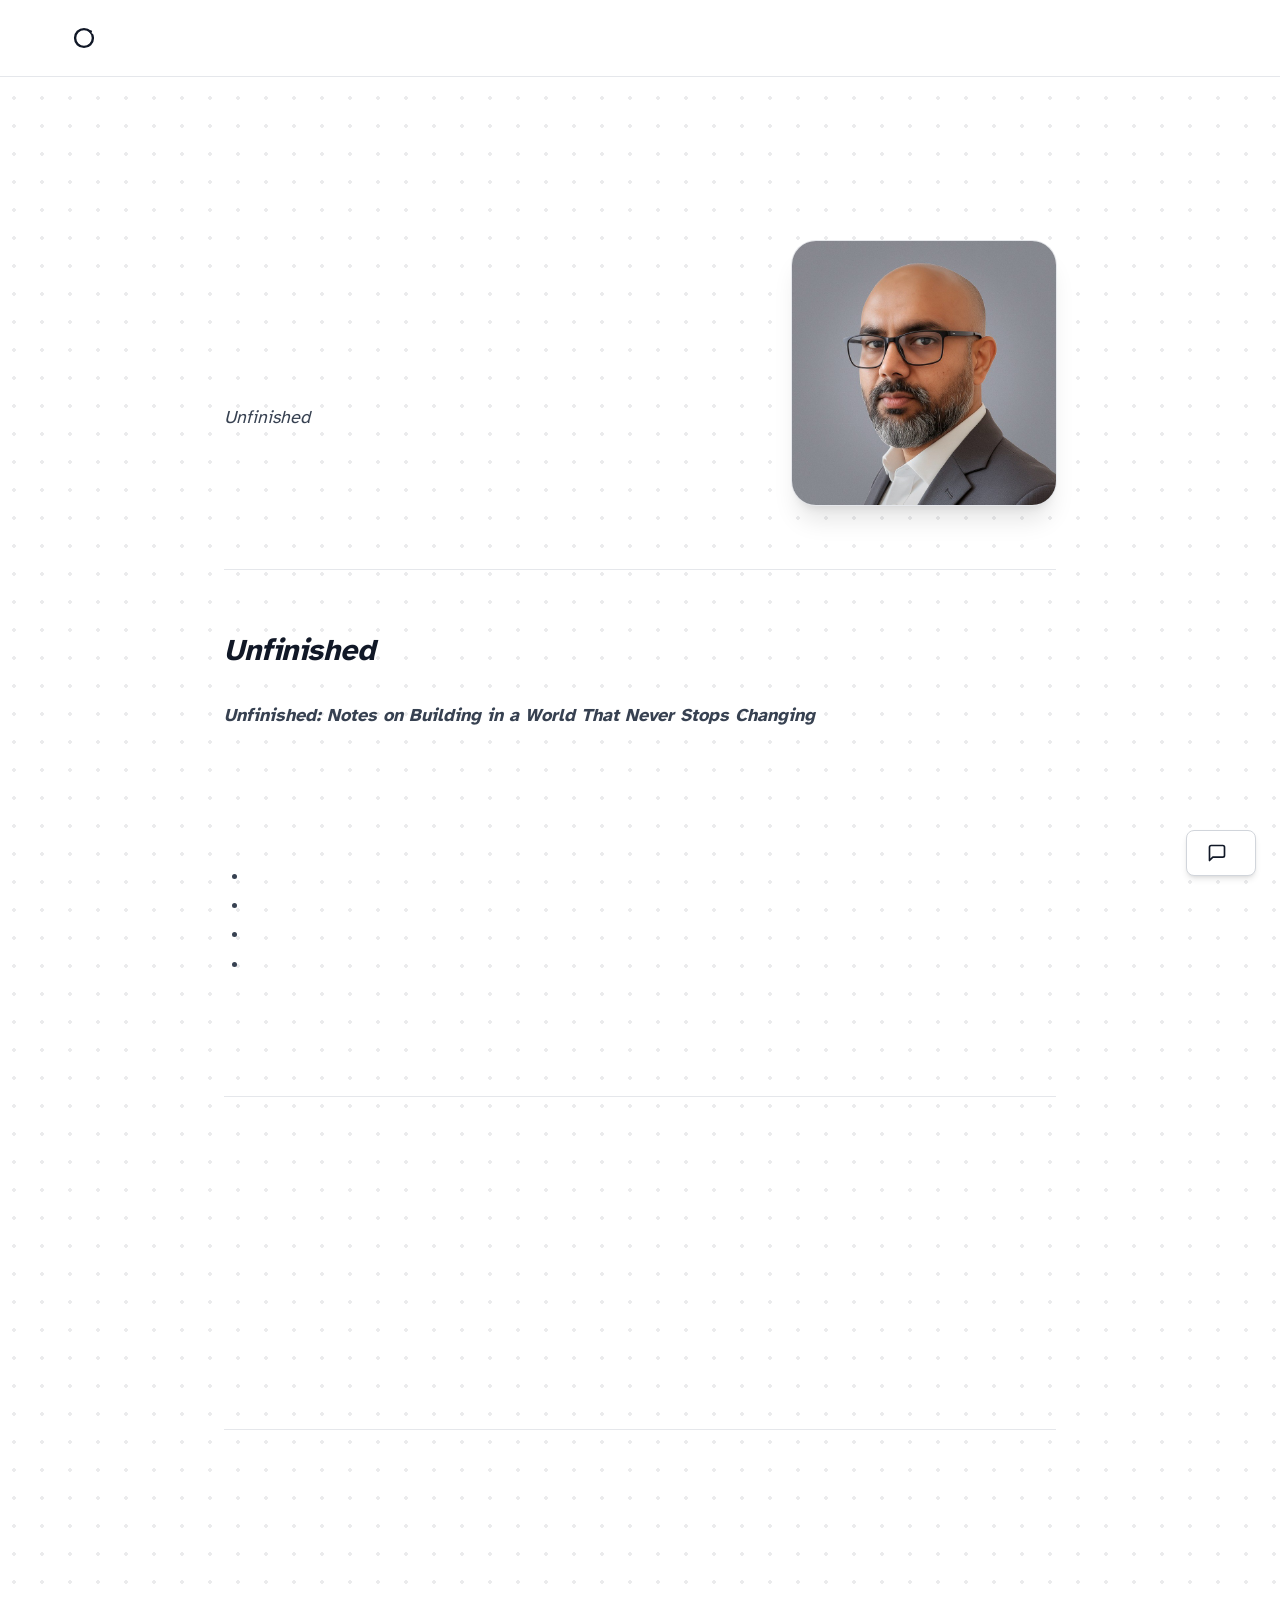
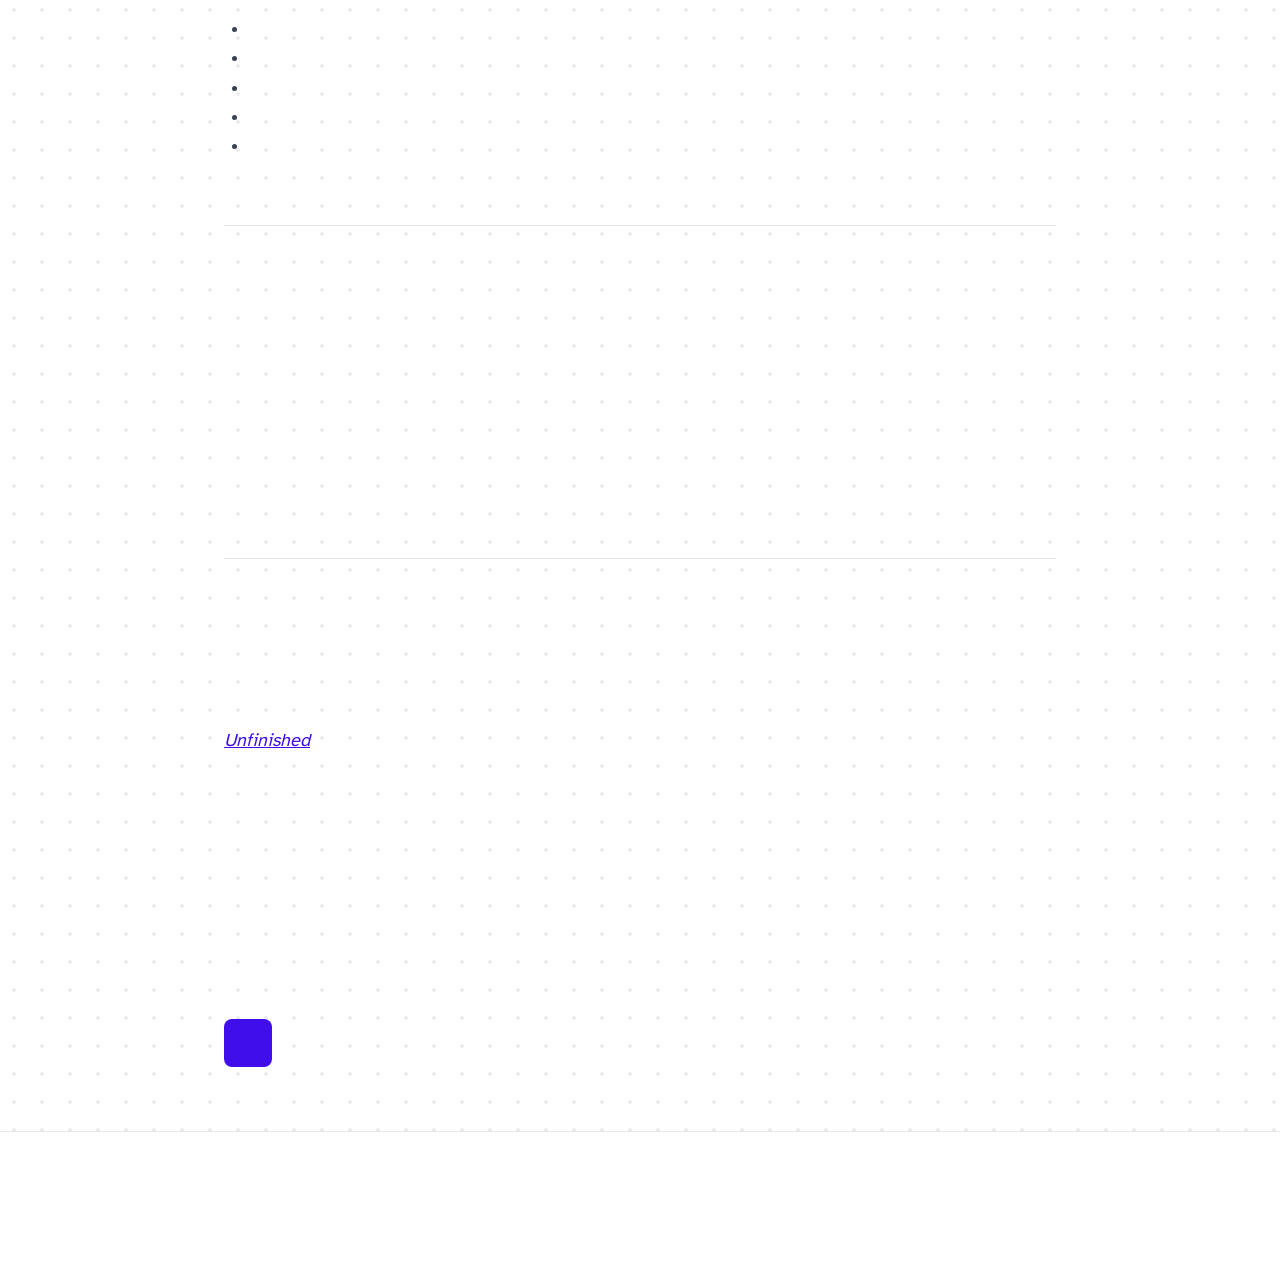
==== commit b0e67cc5: "Align about page with book" ====
--- a/about/index.html
+++ b/about/index.html
@@ -1,20 +1,226 @@
-<!DOCTYPE html><html lang="en"> <head><!-- Global Metadata --><meta charset="utf-8"><meta name="viewport" content="width=device-width,initial-scale=1"><link rel="icon" type="image/svg+xml" href="../favicon.svg"><link rel="icon" type="image/png" sizes="32x32" href="../favicon-32.png"><link rel="icon" type="image/png" sizes="192x192" href="../favicon-192.png"><link rel="apple-touch-icon" sizes="180x180" href="../apple-touch-icon.png"><link rel="sitemap" href="../sitemap-index.xml"><link rel="alternate" type="application/rss+xml" title="Stay Unfinished" href="../rss.xml"><!-- Font preloads --><link rel="preload" href="../fonts/atkinson-regular.woff" as="font" type="font/woff" crossorigin><link rel="preload" href="../fonts/atkinson-bold.woff" as="font" type="font/woff" crossorigin><!-- Canonical URL --><link rel="canonical" href="https://www.stayunfinished.com/about/"><meta name="robots" content="index,follow"><!-- Primary Meta Tags --><title>About Stay Unfinished — The Loop Behind Continuous Improvement</title><meta name="title" content="About Stay Unfinished — The Loop Behind Continuous Improvement"><meta name="description" content="Plan, Try, Learn, Adjust, Repeat. Haider Ali's universal framework for progress across careers, teams, and personal goals."><!-- Additional SEO --><meta name="author" content="Haider Ali"><meta name="keywords" content="incremental change, continuous improvement, feedback loops, product strategy, team development, leadership frameworks, stay unfinished"><meta name="theme-color" content="#3B82F6"><meta property="og:site_name" content="Stay Unfinished"><meta property="og:locale" content="en_US"><!-- Open Graph / Facebook --><meta property="og:type" content="website"><meta property="og:url" content="https://www.stayunfinished.com/about/"><meta property="og:title" content="About Stay Unfinished — The Loop Behind Continuous Improvement"><meta property="og:description" content="Plan, Try, Learn, Adjust, Repeat. Haider Ali's universal framework for progress across careers, teams, and personal goals."><meta property="og:image" content="../assets/Haider-Ali-Portrait.Cbs8YNfP.jpeg"><!-- Twitter --><meta property="twitter:card" content="summary_large_image"><meta property="twitter:url" content="https://www.stayunfinished.com/about/"><meta property="twitter:title" content="About Stay Unfinished — The Loop Behind Continuous Improvement"><meta property="twitter:description" content="Plan, Try, Learn, Adjust, Repeat. Haider Ali's universal framework for progress across careers, teams, and personal goals."><meta property="twitter:image" content="../assets/Haider-Ali-Portrait.Cbs8YNfP.jpeg"><meta property="twitter:creator" content="@haiderali"><meta property="twitter:site" content="@stayunfinished"><!-- Structured Data --><script type="application/ld+json">{JSON.stringify(schemaData)}</script><!-- Google tag (gtag.js) --><script async src="https://www.googletagmanager.com/gtag/js?id=G-JXQ5S5TPL7"></script><script type="module">window.dataLayer=window.dataLayer||[];function a(){dataLayer.push(arguments)}a("js",new Date);a("config","G-JXQ5S5TPL7");</script><script type="text/javascript">
+<!DOCTYPE html>
+<html lang="en">
+  <head>
+    <!-- Global Metadata -->
+    <meta charset="utf-8">
+    <meta name="viewport" content="width=device-width,initial-scale=1">
+    <link rel="icon" type="image/svg+xml" href="../favicon.svg">
+    <link rel="icon" type="image/png" sizes="32x32" href="../favicon-32.png">
+    <link rel="icon" type="image/png" sizes="192x192" href="../favicon-192.png">
+    <link rel="apple-touch-icon" sizes="180x180" href="../apple-touch-icon.png">
+    <link rel="sitemap" href="../sitemap-index.xml">
+    <link rel="alternate" type="application/rss+xml" title="Stay Unfinished" href="../rss.xml">
+    <!-- Font preloads -->
+    <link rel="preload" href="../fonts/atkinson-regular.woff" as="font" type="font/woff" crossorigin>
+    <link rel="preload" href="../fonts/atkinson-bold.woff" as="font" type="font/woff" crossorigin>
+    <!-- Canonical URL -->
+    <link rel="canonical" href="https://www.stayunfinished.com/about/">
+    <meta name="robots" content="index,follow">
+    <!-- Primary Meta Tags -->
+    <title>About Haider Ali and Unfinished - Stay Unfinished</title>
+    <meta name="title" content="About Haider Ali and Unfinished - Stay Unfinished">
+    <meta name="description" content="About Haider Ali and Unfinished, a book about reading the room your work must survive before you build for it.">
+    <!-- Additional SEO -->
+    <meta name="author" content="Haider Ali">
+    <meta name="keywords" content="decision making, product strategy, organisational systems, product leadership, user research, stay unfinished">
+    <meta name="theme-color" content="#3B82F6">
+    <meta property="og:site_name" content="Stay Unfinished">
+    <meta property="og:locale" content="en_US">
+    <!-- Open Graph / Facebook -->
+    <meta property="og:type" content="website">
+    <meta property="og:url" content="https://www.stayunfinished.com/about/">
+    <meta property="og:title" content="About Haider Ali and Unfinished - Stay Unfinished">
+    <meta property="og:description" content="About Haider Ali and Unfinished, a book about reading the room your work must survive before you build for it.">
+    <meta property="og:image" content="../assets/Haider-Ali-Portrait.Cbs8YNfP.jpeg">
+    <!-- Twitter -->
+    <meta property="twitter:card" content="summary_large_image">
+    <meta property="twitter:url" content="https://www.stayunfinished.com/about/">
+    <meta property="twitter:title" content="About Haider Ali and Unfinished - Stay Unfinished">
+    <meta property="twitter:description" content="About Haider Ali and Unfinished, a book about reading the room your work must survive before you build for it.">
+    <meta property="twitter:image" content="../assets/Haider-Ali-Portrait.Cbs8YNfP.jpeg">
+    <meta property="twitter:creator" content="@haiderali">
+    <meta property="twitter:site" content="@stayunfinished">
+    <!-- Structured Data -->
+    <script type="application/ld+json">{JSON.stringify(schemaData)}</script>
+    <!-- Google tag (gtag.js) -->
+    <script async src="https://www.googletagmanager.com/gtag/js?id=G-JXQ5S5TPL7"></script>
+    <script type="module">window.dataLayer=window.dataLayer||[];function a(){dataLayer.push(arguments)}a("js",new Date);a("config","G-JXQ5S5TPL7");</script>
+    <script type="text/javascript">
       {(function(){
         const c=window; const l=document; const a="clarity"; const r="script"; const i="tuzlnmq3qr";
         c[a]=c[a]||function(){(c[a].q=c[a].q||[]).push(arguments)};
         const t=l.createElement(r); t.async=1; t.src="https://www.clarity.ms/tag/"+i;
         const y=l.getElementsByTagName(r)[0]; y.parentNode.insertBefore(t,y);
       })()}
-    </script><link rel="stylesheet" href="../styles/site.css"></head> <body class="bg-white text-gray-900"> <header class="site-header border-b border-gray-200 bg-white"> <nav class="mx-auto max-w-[1200px] px-6 sm:px-8"> <div class="flex items-center justify-between py-6"> <a href="../index.html" class="flex items-center gap-2 text-lg font-bold uppercase tracking-wide text-gray-900"> <svg class="h-6 w-6" viewBox="0 0 140 140" aria-hidden="true" focusable="false"> <defs> <mask id="header-notched"> <rect x="0" y="0" width="140" height="140" fill="#fff"></rect> <path d="M110 38 L140 0 L140 60 Z" fill="#000"></path> </mask> </defs> <circle cx="70" cy="70" r="52" fill="none" stroke="currentColor" stroke-width="14" mask="url(#header-notched)"></circle> <rect x="102" y="26" width="14" height="14" rx="2" ry="2" fill="currentColor"></rect> </svg> Stay Unfinished </a> <details class="relative sm:hidden"> <summary class="flex cursor-pointer items-center gap-2 px-4 py-2 text-sm font-medium text-gray-600">
-Menu
-<svg class="h-4 w-4 text-gray-500" viewBox="0 0 20 20" fill="currentColor" aria-hidden="true"> <path fill-rule="evenodd" d="M5.23 7.21a.75.75 0 0 1 1.06.02L10 11.17l3.71-3.94a.75.75 0 1 1 1.08 1.04l-4.25 4.5a.75.75 0 0 1-1.08 0l-4.25-4.5a.75.75 0 0 1 .02-1.06Z" clip-rule="evenodd"></path> </svg> </summary> <div class="absolute right-0 mt-2 w-48 bg-white p-4 border border-gray-200"> <div class="flex flex-col gap-3"> <a href="../index.html" class="block text-base text-gray-700 hover:text-gray-900 transition w-full text-left"> Home </a> <a href="../blog/index.html" class="block text-base text-gray-700 hover:text-gray-900 transition w-full text-left"> Writing </a> <a href="../about/index.html" class="block text-base text-gray-700 hover:text-gray-900 transition w-full text-left font-semibold text-gray-900 underline underline-offset-4 decoration-2 decoration-[#400eeb]"> About </a> <a href="../contact/index.html" class="block text-base text-gray-700 hover:text-gray-900 transition w-full text-left"> Contact </a> </div> </div> </details> <div class="hidden items-center gap-8 sm:flex"> <a href="../blog/index.html" class="block text-base text-gray-700 hover:text-gray-900 transition"> Writing </a> <a href="../about/index.html" class="block text-base text-gray-700 hover:text-gray-900 transition font-semibold text-gray-900 underline underline-offset-4 decoration-2 decoration-[#400eeb]"> About </a> <a href="../contact/index.html" class="block text-base text-gray-700 hover:text-gray-900 transition"> Contact </a> </div> </div> </nav> </header> <main> <section class="mx-auto w-full max-w-4xl px-6 sm:px-8">   <section class="py-16 border-b border-gray-200"> <h1 class="text-5xl font-bold text-gray-900 leading-tight">About Stay Unfinished</h1> <div class="mt-10 grid gap-10 md:grid-cols-[minmax(0,2fr)_minmax(0,1fr)] md:items-start"> <div class="space-y-6 text-lg text-gray-700 leading-relaxed"> <h2 class="text-2xl font-semibold text-gray-900">From Bookshop to Building Products</h2> <p><strong>I'm Haider Ali. At 14, I was running a local bookshop—learning that business is about iteration, not perfection.</strong></p> <p>That early lesson shaped everything: over 20 years building digital products, leading teams, and discovering that in a world that never stops changing, nothing we build can stay the same.</p> <p>Today, I help founders and product teams build what users actually need—not what we assume they want. Ship fast. Learn from real users. Iterate toward success.</p> </div> <figure class="mx-auto w-56 sm:w-64 md:w-full md:max-w-xs"> <img src="../assets/Haider-Ali-Portrait.Cbs8YNfP.jpeg" alt="Portrait of Haider Ali" class="w-full rounded-3xl shadow-xl ring-1 ring-gray-200" loading="lazy"> </figure> </div> </section>  <section class="space-y-8 py-16 border-b border-gray-200"> <h2 class="text-3xl font-bold text-gray-900">About the Book: <em>Unfinished</em></h2> <div class="space-y-4 text-lg text-gray-700 leading-relaxed max-w-3xl"> <p><strong><em>Unfinished: Notes on Building in a World That Never Stops Changing</em></strong> is my field notebook for founders, product builders, and leaders who create in motion.</p> <p>This isn't another framework to memorize or methodology to implement. It's a philosophy for launching with momentum instead of waiting for perfection.</p> <p>The book itself practices what it preaches: I launched it "unfinished" on purpose, repositioned it based on reader feedback, and continue iterating it. Two weeks after launch, I discovered I'd positioned it wrong—too focused on design, not enough on business value. So I pivoted. Changed the subtitle. Broadened the audience. That pivot IS the philosophy in action.</p> <div> <h3 class="text-xl font-semibold text-gray-900">What You'll Discover</h3> <ul class="mt-3 list-disc pl-6"> <li>Why shipping "unfinished" isn't failure—it's how you learn and grow</li> <li>How to launch with momentum, not wait for perfection</li> <li>Building products that evolve with what users actually need</li> <li>Systems for sustainable creativity without burnout</li> <li>Turning failure into raw material for success</li> </ul> <p class="mt-4">Each chapter includes practical "Ship-It Checklists" and real examples from two decades of building products. No theory without practice. No advice without experience.</p> </div> </div> </section> <section class="space-y-8 py-16 border-b border-gray-200"> <h2 class="text-3xl font-bold text-gray-900">The Unfinished Philosophy</h2> <div class="space-y-4 text-lg text-gray-700 leading-relaxed max-w-3xl"> <p><strong>"In a world that never stops changing, nothing you build can stay the same."</strong></p> <p>The unfinished philosophy isn't about being incomplete. It's about recognizing that "done" is a myth we tell ourselves to feel safe, while real work evolves through use.</p> <div> <h3 class="text-xl font-semibold text-gray-900">Core Principles</h3> <ul class="mt-3 list-disc pl-6"> <li><strong>Momentum over perfection</strong> – Ship fast to learn fast</li> <li><strong>User feedback over assumptions</strong> – Let real users guide your decisions</li> <li><strong>Iteration over planning</strong> – Build, learn, improve, repeat</li> <li><strong>Progress over polish</strong> – Done and improving beats perfect and delayed</li> </ul> </div> <p>After 20 years, I've noticed a pattern: every project I shipped—even the ones I released reluctantly—improved dramatically once they met real people. The products that failed? The ones we perfected in isolation.</p> </div> </section> <section class="space-y-8 py-16 border-b border-gray-200"> <h2 class="text-3xl font-bold text-gray-900">Why This Matters Now</h2> <div class="space-y-4 text-lg text-gray-700 leading-relaxed max-w-3xl"> <p>The world moves fast, and those who hesitate get left behind. But speed without direction is just chaos.</p> <p>I've seen too many founders stuck in endless planning, burning runway on features nobody wants. Too many product teams building for imaginary users. Too many businesses waiting for "ready" while competitors ship and learn.</p> <p>This philosophy helps you:</p> <ul class="list-disc pl-6"> <li><strong>Launch products faster</strong> with confidence, not recklessness</li> <li><strong>Build what users actually need</strong>, saving time and money</li> <li><strong>Make better decisions</strong> with less information</li> <li><strong>Find clarity</strong> in uncertain markets</li> <li><strong>Create profitable businesses</strong> through rapid learning</li> </ul> <p>Whether you're launching your first product or your fiftieth, the principles remain the same: progress teaches what planning never could.</p> </div> </section> <section class="space-y-8 py-16 border-b border-gray-200"> <h2 class="text-3xl font-bold text-gray-900">Living the Philosophy</h2> <div class="space-y-4 text-lg text-gray-700 leading-relaxed max-w-3xl"> <p>Everything here—the book, this website, my approach to work—embodies the same principle: launch, learn, iterate.</p> <p>The book started as notes scattered across years of building products. Instead of waiting until they felt "complete," I shipped them. Readers told me what resonated. I adjusted. The book got better because it met real people, not because I perfected it in isolation.</p> <p>This website followed the same path. Launched simple, evolved based on use. Every project teaches the same lesson: momentum creates clarity that planning never could.</p> <p>That's the paradox of "unfinished"—by accepting that nothing is ever truly done, we free ourselves to make real progress. To build things that matter. To serve users instead of our assumptions.</p> </div> </section> <section class="space-y-8 py-16 border-b border-gray-200"> <h2 class="text-3xl font-bold text-gray-900">Who This Is For</h2> <div class="space-y-6 text-lg text-gray-700 leading-relaxed max-w-3xl"> <div> <h3 class="text-xl font-semibold text-gray-900">You're in the right place if you're:</h3> <ul class="mt-3 list-disc pl-6"> <li>A <strong>founder</strong> stuck in endless planning, wondering when to ship</li> <li>A <strong>product manager</strong> trying to balance speed with quality</li> <li>An <strong>entrepreneur</strong> building in uncertainty</li> <li>A <strong>team leader</strong> fighting perfectionism (yours or your team's)</li> <li>Anyone who knows there's a better way than waiting for "ready"</li> </ul> </div> <div> <h3 class="text-xl font-semibold text-gray-900">This isn't for you if you want:</h3> <ul class="mt-3 list-disc pl-6"> <li>Step-by-step frameworks or rigid methodologies</li> <li>Design execution tutorials (Figma, layouts, visual design)</li> <li>Academic theory without practical application</li> <li>Permission to ship broken products (unfinished ≠ broken)</li> </ul> </div> </div> </section>  <section class="space-y-8 py-16 border-b border-gray-200"> <h2 class="text-3xl font-bold text-gray-900">From Traditional Tools to AI-Powered Creation</h2> <div class="space-y-4 text-lg text-gray-700 leading-relaxed max-w-3xl"> <p>
-The creation of <strong>StayUnfinished</strong> itself embodies this philosophy. Built with Astro and developed with the assistance of AI tools, the site represents a belief that technology should be an accelerant for human creativity—not a replacement for it. I don't write code professionally, yet I shipped a fully functional website in days rather than months. That's not about the technology being magic; it's about approaching tools with curiosity rather than fear.
-</p> <p>
-At SAIL, I work on systems that blend human insight with machine capability. The lesson is always the same: AI excels at pattern recognition, speed, and scale—but it can't replicate empathy, contextual judgment, or the ability to ask "should we even build this?"
-</p> </div> </section>  <section class="space-y-8 py-16 border-b border-gray-200"> <h2 class="text-3xl font-bold text-gray-900">Why "Unfinished" Matters</h2> <div class="space-y-4 text-lg text-gray-700 leading-relaxed max-w-3xl"> <p>
-The world moves fast, and I've learned that those who hesitate get left behind. But speed without direction is just chaos. <em>Unfinished</em> is about embracing continuous evolution while maintaining intellectual rigor—staying curious about new tools while questioning old assumptions, moving quickly while thinking deeply, building iteratively while designing thoughtfully.
-</p> <p>
-Whether you're here for insights on UX research, thoughts on AI's role in design, or reflections on what it means to build products worth trusting, know this: I'm still learning, still questioning, still unfinished.
-</p> <p>
-And that's exactly where the best work happens.
-</p> </div> </section>  <section class="space-y-8 py-16"> <h2 class="text-3xl font-bold text-gray-900">Connect & Continue</h2> <div class="space-y-6 text-lg text-gray-700 leading-relaxed max-w-3xl"> <div> <h3 class="text-xl font-semibold text-gray-900">Get the Book</h3> <p>📚 Available on <a href="https://amzn.in/d/fWqtwbF" target="_blank" rel="noopener noreferrer" class="underline">Amazon Kindle</a> and <a href="https://leanpub.com/unfinished-design" target="_blank" rel="noopener noreferrer" class="underline">Leanpub</a>.</p> </div> <div> <h3 class="text-xl font-semibold text-gray-900">Stay Connected</h3> <ul class="space-y-2 list-none p-0 m-0"> <li>✉️ <strong>Newsletter:</strong> <a href="https://userfirstinsights.substack.com/" target="_blank" rel="noopener noreferrer" class="underline">User First Insights</a> — Weekly insights on product strategy and user research</li> <li>📝 <strong>Writing:</strong> <a href="https://medium.com/@haiderxayan" target="_blank" rel="noopener noreferrer" class="underline">Medium</a> — Deep dives into products and broken systems</li> <li>💼 <strong>LinkedIn:</strong> <a href="https://www.linkedin.com/in/haideralixayan/" target="_blank" rel="noopener noreferrer" class="underline">Connect with me</a> for quick thoughts and discussions</li> <li>🌐 <strong>Portfolio:</strong> <a href="http://haiderali.co/" target="_blank" rel="noopener noreferrer" class="underline">haiderali.co</a></li> <li>📧 <strong>Contact:</strong> <a href="../contact/index.html" class="underline">Contact me</a></li> </ul> </div> <div> <h3 class="text-xl font-semibold text-gray-900">Join the Movement</h3> <p>Use <strong>#StayUnfinished</strong> to share your own journey of shipping, learning, and iterating. Because we're all unfinished—and that's exactly where the best work happens.</p> <p class="mt-6"><em>Ready to stop planning and start shipping? Get your copy of Unfinished and discover how to build products that evolve with your users.</em></p> <p><a href="../index.html" class="inline-flex items-center justify-center rounded-lg bg-[#400eeb] px-6 py-3 text-base font-medium text-white transition hover:bg-[#3009c7]">Get the Book →</a></p> </div> </div> </section>  </section> </main> <footer class="bg-white border-t border-gray-200 py-12 text-center text-sm text-gray-500"> <div class="mx-auto max-w-4xl px-6 sm:px-8"> <p>&copy; 2025 Stay Unfinished. All rights reserved.</p> </div> </footer> <button id="feedback-open" class="fixed bottom-6 right-6 z-50 inline-flex items-center gap-2 px-5 py-3 border border-gray-300 rounded-lg bg-white text-gray-900 shadow-md hover:border-gray-400 transition-colors focus:outline-none" aria-label="Share feedback"> <svg xmlns="http://www.w3.org/2000/svg" class="h-5 w-5" viewBox="0 0 24 24" fill="none" stroke="currentColor" stroke-width="2" stroke-linecap="round" stroke-linejoin="round" aria-hidden="true"> <path d="M21 15a2 2 0 0 1-2 2H7l-4 4V5a2 2 0 0 1 2-2h14a2 2 0 0 1 2 2z"></path> </svg> <span class="text-sm font-medium">Feedback</span> </button> <dialog id="feedback-dialog" class="rounded-2xl p-0 shadow-2xl backdrop:bg-black/30"> <form method="dialog" class="absolute right-4 top-4"> <button type="submit" data-close-feedback aria-label="Close" class="rounded-full p-2 text-gray-500 hover:bg-gray-100"> <svg xmlns="http://www.w3.org/2000/svg" class="h-5 w-5" viewBox="0 0 24 24" fill="none" stroke="currentColor" stroke-width="2" stroke-linecap="round" stroke-linejoin="round"><path d="M18 6 6 18M6 6l12 12"></path></svg> </button> </form> <div class="w-[90vw] max-w-md rounded-2xl bg-white p-6 text-left"> <h2 class="text-xl font-semibold text-gray-900">Share your feedback</h2> <p class="mt-1 text-sm text-gray-600">We read every message. Optional email helps us reply.</p> <form action="https://formspree.io/f/mjkalyng" method="POST" class="mt-4 space-y-4" aria-label="Feedback form"> <input type="hidden" name="_subject" value="Stay Unfinished — Site feedback"> <input type="hidden" name="page" value="/about/"> <div class="space-y-2"> <label for="fb-message" class="text-sm font-medium text-gray-700">Your message<span class="text-[#400eeb]">*</span></label> <textarea id="fb-message" name="message" required rows="5" class="w-full border border-gray-300 bg-transparent px-3 py-2 text-gray-900 focus:border-[#400eeb] focus:outline-none" placeholder="What’s working? What’s confusing? What should change?"></textarea> </div> <div class="space-y-2"> <label for="fb-email" class="text-sm font-medium text-gray-700">Email (optional)</label> <input id="fb-email" name="email" type="email" inputmode="email" class="w-full border border-gray-300 bg-transparent px-3 py-2 text-gray-900 focus:border-[#400eeb] focus:outline-none" placeholder="you@company.com"> </div> <div class="flex items-center justify-between pt-2"> <p class="text-xs text-gray-500">Sends via Formspree. No spam.</p> <button type="submit" class="inline-flex items-center justify-center rounded-lg bg-[#400eeb] px-4 py-2 text-sm font-medium text-white transition hover:bg-[#3009c7]">Send</button> </div> </form> </div> </dialog> <script type="module">const c=document.getElementById("feedback-open"),e=document.getElementById("feedback-dialog");c&&e&&(c.addEventListener("click",()=>e.showModal()),e.addEventListener("click",t=>{t.target===e&&e.close()}),e.querySelectorAll("[data-close-feedback]").forEach(t=>{t.addEventListener("click",()=>e.close())}));</script> </body></html>+    </script>
+    <link rel="stylesheet" href="../styles/site.css">
+  </head>
+  <body class="bg-white text-gray-900">
+    <header class="site-header border-b border-gray-200 bg-white">
+      <nav class="mx-auto max-w-[1200px] px-6 sm:px-8">
+        <div class="flex items-center justify-between py-6">
+          <a href="../index.html" class="flex items-center gap-2 text-lg font-bold uppercase tracking-wide text-gray-900">
+            <svg class="h-6 w-6" viewBox="0 0 140 140" aria-hidden="true" focusable="false">
+              <defs>
+                <mask id="header-notched">
+                  <rect x="0" y="0" width="140" height="140" fill="#fff"></rect>
+                  <path d="M110 38 L140 0 L140 60 Z" fill="#000"></path>
+                </mask>
+              </defs>
+              <circle cx="70" cy="70" r="52" fill="none" stroke="currentColor" stroke-width="14" mask="url(#header-notched)"></circle>
+              <rect x="102" y="26" width="14" height="14" rx="2" ry="2" fill="currentColor"></rect>
+            </svg>
+            Stay Unfinished
+          </a>
+          <details class="relative sm:hidden">
+            <summary class="flex cursor-pointer items-center gap-2 px-4 py-2 text-sm font-medium text-gray-600">
+              Menu
+              <svg class="h-4 w-4 text-gray-500" viewBox="0 0 20 20" fill="currentColor" aria-hidden="true">
+                <path fill-rule="evenodd" d="M5.23 7.21a.75.75 0 0 1 1.06.02L10 11.17l3.71-3.94a.75.75 0 1 1 1.08 1.04l-4.25 4.5a.75.75 0 0 1-1.08 0l-4.25-4.5a.75.75 0 0 1 .02-1.06Z" clip-rule="evenodd"></path>
+              </svg>
+            </summary>
+            <div class="absolute right-0 mt-2 w-48 bg-white p-4 border border-gray-200">
+              <div class="flex flex-col gap-3">
+                <a href="../index.html" class="block text-base text-gray-700 hover:text-gray-900 transition w-full text-left"> Home </a>
+                <a href="../blog/index.html" class="block text-base text-gray-700 hover:text-gray-900 transition w-full text-left"> Writing </a>
+                <a href="../about/index.html" class="block text-base text-gray-700 hover:text-gray-900 transition w-full text-left font-semibold text-gray-900 underline underline-offset-4 decoration-2 decoration-[#400eeb]"> About </a>
+                <a href="../contact/index.html" class="block text-base text-gray-700 hover:text-gray-900 transition w-full text-left"> Contact </a>
+              </div>
+            </div>
+          </details>
+          <div class="hidden items-center gap-8 sm:flex">
+            <a href="../blog/index.html" class="block text-base text-gray-700 hover:text-gray-900 transition"> Writing </a>
+            <a href="../about/index.html" class="block text-base text-gray-700 hover:text-gray-900 transition font-semibold text-gray-900 underline underline-offset-4 decoration-2 decoration-[#400eeb]"> About </a>
+            <a href="../contact/index.html" class="block text-base text-gray-700 hover:text-gray-900 transition"> Contact </a>
+          </div>
+        </div>
+      </nav>
+    </header>
+    <main>
+      <section class="mx-auto w-full max-w-4xl px-6 sm:px-8">
+        <section class="py-16 border-b border-gray-200">
+          <h1 class="text-5xl font-bold text-gray-900 leading-tight">About Stay Unfinished</h1>
+          <div class="mt-10 grid gap-10 md:grid-cols-[minmax(0,2fr)_minmax(0,1fr)] md:items-start">
+            <div class="space-y-6 text-lg text-gray-700 leading-relaxed">
+              <h2 class="text-2xl font-semibold text-gray-900">The lesson behind the book</h2>
+              <p><strong>I am Haider Ali. I have spent more than twenty years building products, leading teams, and watching good work meet complicated rooms.</strong></p>
+              <p>For a long time, I thought the answer was to make the work better: more research, cleaner design, stronger analysis, more polish. Sometimes that worked. Often, something else happened. Good work reached a decision room nobody had studied, and it did not survive.</p>
+              <p><em>Unfinished</em> came from that pattern. The book is not about shipping faster for its own sake. It is about learning to read the system your work must pass through before you decide what to build for it.</p>
+            </div>
+            <figure class="mx-auto w-56 sm:w-64 md:w-full md:max-w-xs">
+              <img src="../assets/Haider-Ali-Portrait.Cbs8YNfP.jpeg" alt="Portrait of Haider Ali" class="w-full rounded-3xl shadow-xl ring-1 ring-gray-200" loading="lazy">
+            </figure>
+          </div>
+        </section>
+
+        <section class="space-y-8 py-16 border-b border-gray-200">
+          <h2 class="text-3xl font-bold text-gray-900">About the Book: <em>Unfinished</em></h2>
+          <div class="space-y-6 text-lg text-gray-700 leading-relaxed max-w-3xl">
+            <p><strong><em>Unfinished: Notes on Building in a World That Never Stops Changing</em></strong> is about the gap between good work and work that actually lands.</p>
+            <p>The book follows five practitioners inside a complex organisation as they discover that craft, research, and effort are not enough if nobody has studied the room where the work will be decided.</p>
+            <p>It gives practitioners four questions to ask before they design, write, recommend, or build anything.</p>
+            <ul class="list-disc pl-6">
+              <li><strong>Who actually decides?</strong></li>
+              <li><strong>What do they actually need right now?</strong></li>
+              <li><strong>What can this system actually absorb?</strong></li>
+              <li><strong>What is the smallest version that can enter the room?</strong></li>
+            </ul>
+            <p>Those questions are the diagnostic canvas at the heart of the book. They are not a one-time framework. They are a habit of looking honestly before building confidently.</p>
+          </div>
+        </section>
+
+        <section class="space-y-8 py-16 border-b border-gray-200">
+          <h2 class="text-3xl font-bold text-gray-900">What Stay Unfinished Means</h2>
+          <div class="space-y-6 text-lg text-gray-700 leading-relaxed max-w-3xl">
+            <p>Stay Unfinished is not permission to lower the bar. It is the recognition that the system your work has to survive is alive.</p>
+            <p>Decision-makers change. Organisational capacity changes. Outside pressure changes. The room that could receive your work three months ago may not be the room you are walking into today.</p>
+            <p>The practitioner who stays unfinished is not the one who never completes anything. They are the one who understands that completion is not the goal. Landing is.</p>
+          </div>
+        </section>
+
+        <section class="space-y-8 py-16 border-b border-gray-200">
+          <h2 class="text-3xl font-bold text-gray-900">Who This Is For</h2>
+          <div class="space-y-6 text-lg text-gray-700 leading-relaxed max-w-3xl">
+            <p>This book and this site are for people doing serious work inside systems that are larger than their craft.</p>
+            <ul class="list-disc pl-6">
+              <li>Designers and researchers whose strong work keeps failing to land</li>
+              <li>Product managers and strategists navigating invisible decision systems</li>
+              <li>Analysts and builders whose evidence is solid but not acted on</li>
+              <li>Leaders trying to help teams diagnose reality before committing to a plan</li>
+              <li>Anyone who has done everything right and still watched the work disappear</li>
+            </ul>
+          </div>
+        </section>
+
+        <section class="space-y-8 py-16 border-b border-gray-200">
+          <h2 class="text-3xl font-bold text-gray-900">How I Work With Teams</h2>
+          <div class="space-y-6 text-lg text-gray-700 leading-relaxed max-w-3xl">
+            <p>I help teams slow down at the right moment: before the plan hardens, before the prototype becomes political, before a recommendation enters a room it cannot survive.</p>
+            <p>The work is practical. Map who decides. Read what they need now. Name what the system can absorb. Shape the smallest version that can enter the room and begin a real conversation.</p>
+            <p><a href="../contact/index.html" class="underline">Contact me</a> if you want a keynote, workshop, or book-club session built around that practice.</p>
+          </div>
+        </section>
+
+        <section class="space-y-8 py-16">
+          <h2 class="text-3xl font-bold text-gray-900">Connect & Continue</h2>
+          <div class="space-y-6 text-lg text-gray-700 leading-relaxed max-w-3xl">
+            <div>
+              <h3 class="text-xl font-semibold text-gray-900">Get the Book</h3>
+              <p><a href="https://amzn.in/d/fWqtwbF" target="_blank" rel="noopener noreferrer" class="underline">Get <em>Unfinished</em> on Amazon Kindle</a>.</p>
+            </div>
+            <div>
+              <h3 class="text-xl font-semibold text-gray-900">Stay Connected</h3>
+              <ul class="space-y-2 list-none p-0 m-0">
+                <li><strong>Newsletter:</strong> <a href="https://userfirstinsights.substack.com/" target="_blank" rel="noopener noreferrer" class="underline">User First Insights</a></li>
+                <li><strong>Writing:</strong> <a href="https://medium.com/@haiderxayan" target="_blank" rel="noopener noreferrer" class="underline">Medium</a></li>
+                <li><strong>LinkedIn:</strong> <a href="https://www.linkedin.com/in/haideralixayan/" target="_blank" rel="noopener noreferrer" class="underline">Connect with me</a></li>
+                <li><strong>Portfolio:</strong> <a href="http://haiderali.co/" target="_blank" rel="noopener noreferrer" class="underline">haiderali.co</a></li>
+                <li><strong>Contact:</strong> <a href="../contact/index.html" class="underline">Contact me</a></li>
+              </ul>
+            </div>
+            <p><a href="../blog/unfinished-sample/index.html" class="inline-flex items-center justify-center rounded-lg bg-[#400eeb] px-6 py-3 text-base font-medium text-white transition hover:bg-[#3009c7]">Read the excerpt</a></p>
+          </div>
+        </section>
+      </section>
+    </main>
+    <footer class="bg-white border-t border-gray-200 py-12 text-center text-sm text-gray-500">
+      <div class="mx-auto max-w-4xl px-6 sm:px-8">
+        <p>&copy; 2025 Stay Unfinished. All rights reserved.</p>
+      </div>
+    </footer>
+    <button id="feedback-open" class="fixed bottom-6 right-6 z-50 inline-flex items-center gap-2 px-5 py-3 border border-gray-300 rounded-lg bg-white text-gray-900 shadow-md hover:border-gray-400 transition-colors focus:outline-none" aria-label="Share feedback">
+      <svg xmlns="http://www.w3.org/2000/svg" class="h-5 w-5" viewBox="0 0 24 24" fill="none" stroke="currentColor" stroke-width="2" stroke-linecap="round" stroke-linejoin="round" aria-hidden="true">
+        <path d="M21 15a2 2 0 0 1-2 2H7l-4 4V5a2 2 0 0 1 2-2h14a2 2 0 0 1 2 2z"></path>
+      </svg>
+      <span class="text-sm font-medium">Feedback</span>
+    </button>
+    <dialog id="feedback-dialog" class="rounded-2xl p-0 shadow-2xl backdrop:bg-black/30">
+      <form method="dialog" class="absolute right-4 top-4">
+        <button type="submit" data-close-feedback aria-label="Close" class="rounded-full p-2 text-gray-500 hover:bg-gray-100">
+          <svg xmlns="http://www.w3.org/2000/svg" class="h-5 w-5" viewBox="0 0 24 24" fill="none" stroke="currentColor" stroke-width="2" stroke-linecap="round" stroke-linejoin="round"><path d="M18 6 6 18M6 6l12 12"></path></svg>
+        </button>
+      </form>
+      <div class="w-[90vw] max-w-md rounded-2xl bg-white p-6 text-left">
+        <h2 class="text-xl font-semibold text-gray-900">Share your feedback</h2>
+        <p class="mt-1 text-sm text-gray-600">We read every message. Optional email helps us reply.</p>
+        <form action="https://formspree.io/f/mjkalyng" method="POST" class="mt-4 space-y-4" aria-label="Feedback form">
+          <input type="hidden" name="_subject" value="Stay Unfinished - Site feedback">
+          <input type="hidden" name="page" value="/about/">
+          <div class="space-y-2">
+            <label for="fb-message" class="text-sm font-medium text-gray-700">Your message<span class="text-[#400eeb]">*</span></label>
+            <textarea id="fb-message" name="message" required rows="5" class="w-full border border-gray-300 bg-transparent px-3 py-2 text-gray-900 focus:border-[#400eeb] focus:outline-none" placeholder="What’s working? What’s confusing? What should change?"></textarea>
+          </div>
+          <div class="space-y-2">
+            <label for="fb-email" class="text-sm font-medium text-gray-700">Email (optional)</label>
+            <input id="fb-email" name="email" type="email" inputmode="email" class="w-full border border-gray-300 bg-transparent px-3 py-2 text-gray-900 focus:border-[#400eeb] focus:outline-none" placeholder="you@company.com">
+          </div>
+          <div class="flex items-center justify-between pt-2">
+            <p class="text-xs text-gray-500">Sends via Formspree. No spam.</p>
+            <button type="submit" class="inline-flex items-center justify-center rounded-lg bg-[#400eeb] px-4 py-2 text-sm font-medium text-white transition hover:bg-[#3009c7]">Send</button>
+          </div>
+        </form>
+      </div>
+    </dialog>
+    <script type="module">const c=document.getElementById("feedback-open"),e=document.getElementById("feedback-dialog");c&&e&&(c.addEventListener("click",()=>e.showModal()),e.addEventListener("click",t=>{t.target===e&&e.close()}),e.querySelectorAll("[data-close-feedback]").forEach(t=>{t.addEventListener("click",()=>e.close())}));</script>
+  </body>
+</html>
